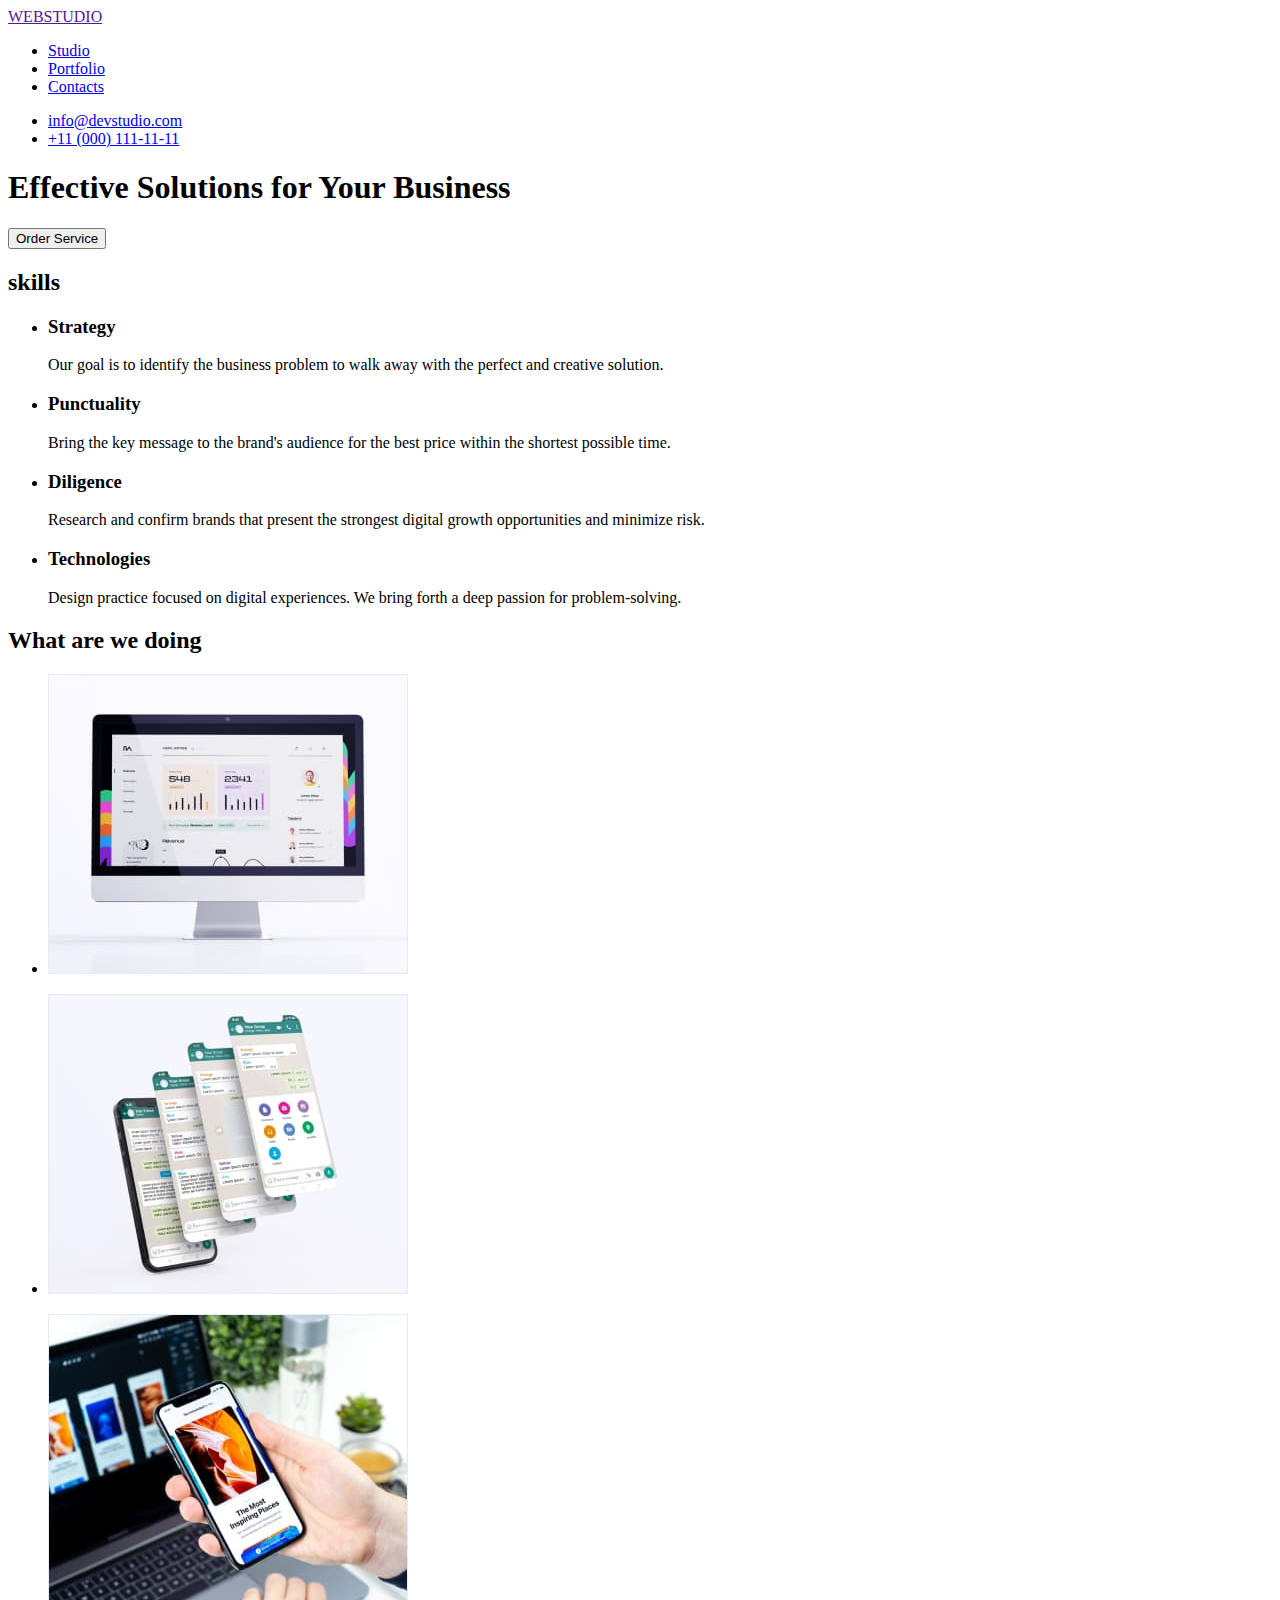
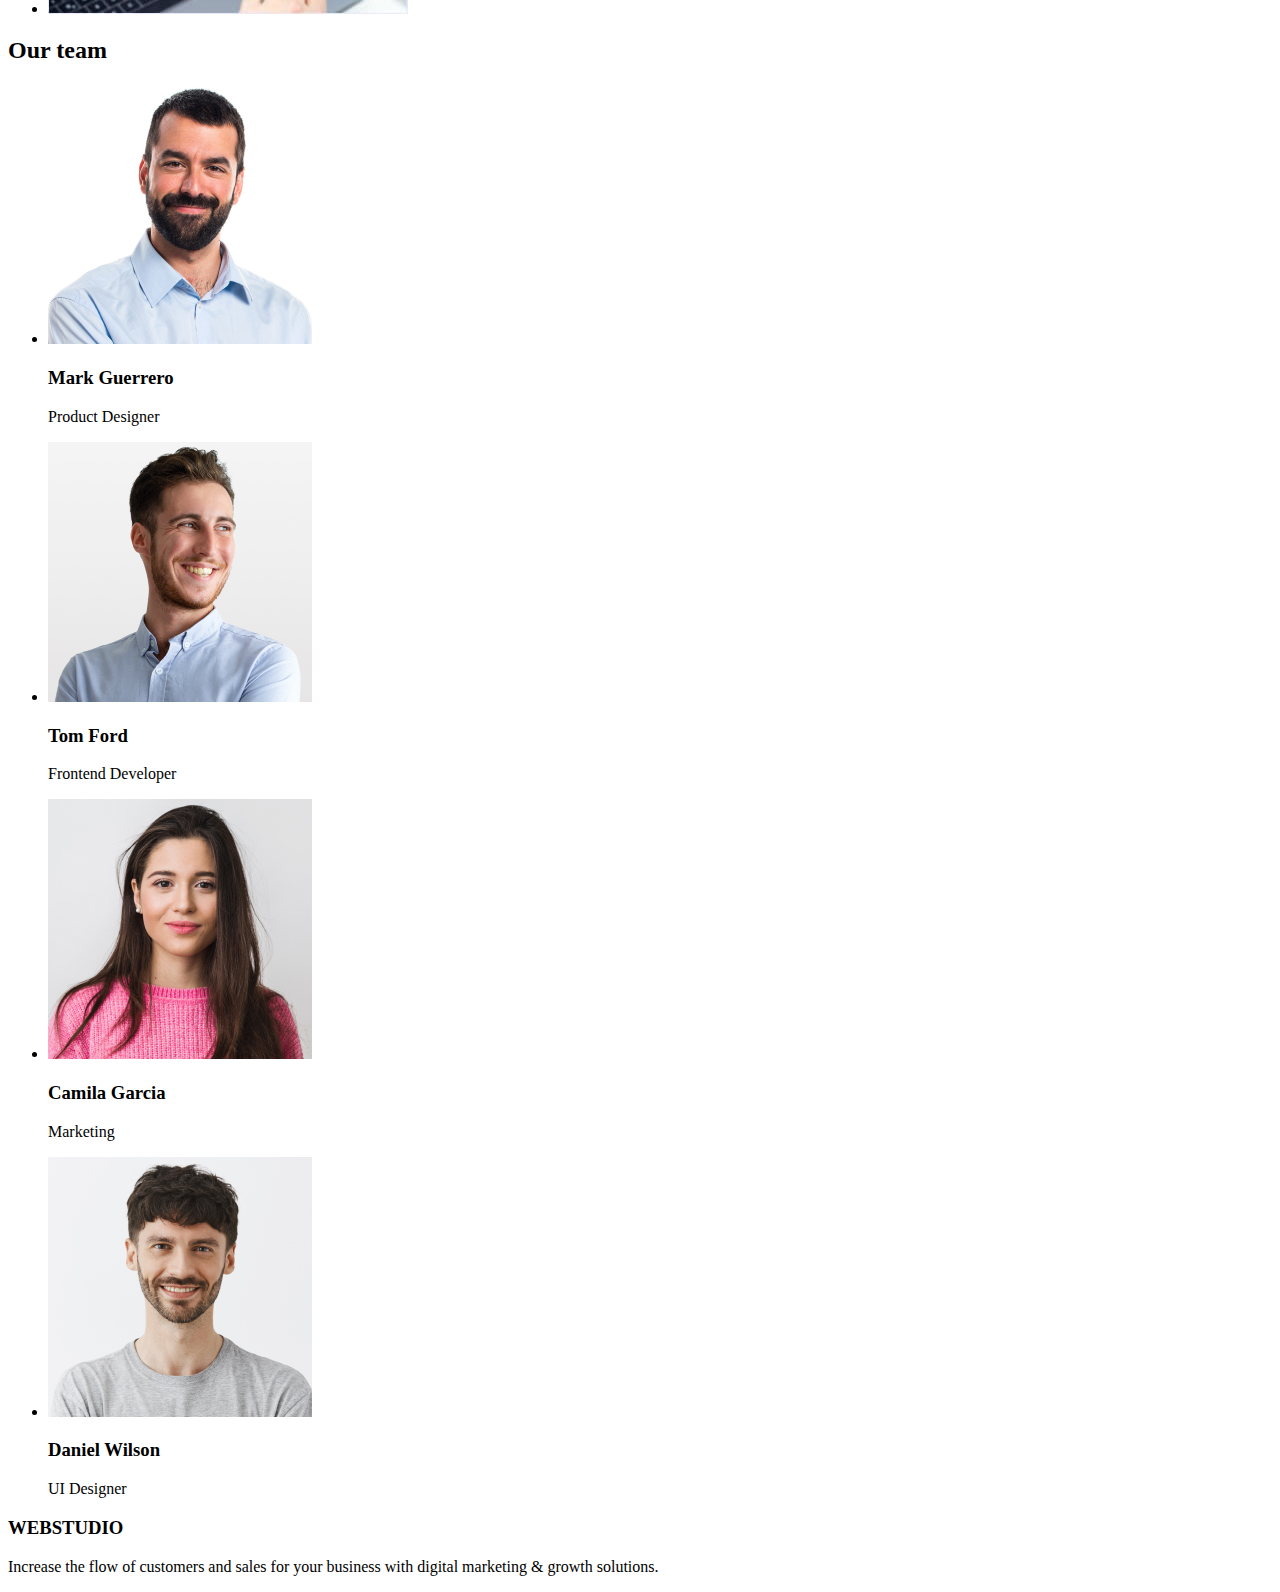
==== index.html @ 3c77f6cd "initial commit" ====
<!DOCTYPE html>
<html lang="en">
<head>
    <meta charset="UTF-8">
    <meta http-equiv="X-UA-Compatible" content="IE=edge">
    <meta name="viewport" content="width=device-width, initial-scale=1.0">
    <title>WebStudio</title>
</head>
<body>
    <header>
        <nav>
            <a href="">WEBSTUDIO</a>
            <ul>
                <li><a href="/">Studio</a></li>
                <li><a href="/">Portfolio</a></li>
                <li><a href="/">Contacts</a></li>
            </ul>
            
        </nav>

        <ul>
            <li>
                <a href="mailto:info@devstudio.com">info@devstudio.com</a>  
            </li>
            <li>
                <a href="tel:+11(000)111-11-11">+11 (000) 111-11-11</a> 
            </li>    
        </ul>

    </header>

    <main>

        <section> 
            <h1>Effective Solutions for Your Business</h1>
            <button type="button"> Order Service</button> 
        </section>

        <section>
            <h2>skills</h2>
            <ul>
                <li>
                    <h3>Strategy</h3>
                    <p>Our goal is to identify the business problem to walk away with the perfect and creative solution. </p>
                </li>
                <li>
                    <h3>Punctuality</h3>
                    <p>Bring the key message to the brand's audience for the best price within the shortest possible time.</p>
                </li>
                <li>
                    <h3>Diligence</h3>
                    <p>Research and confirm brands that present the strongest digital growth opportunities and minimize risk.</p>
                </li>
                <li>
                    <h3>Technologies</h3>
                    <p>Design practice focused on digital experiences. We bring forth a deep passion for problem-solving.</p>
                </li>
            </ul>
        </section>

        <section>
            <h2>What are we doing</h2>
            <ul>
                <li>
                    <img width="360" height="300" src="./images/photo-1.jpg" alt="Photo 1">
                </li>
            </ul>

            <ul>
                <li>
                    <img width="360" height="300" src="./images/photo-2.jpg" alt="Photo 2">
                </li>
            </ul>
            
            <ul>
                <li>
                    <img width="360" height="300" src="./images/photo-3.jpg" alt="Photo 3">
                </li>
            </ul>

        </section>

        <section>
            <h2>Our team</h2>
            <ul>
                <li>
                    <img width="264" height="260" src="./images/Mark.jpg" alt="Mark Guerrero">
                    <h3>Mark Guerrero</h3>
                    <p>Product Designer</p>
                </li>
            </ul>
            <ul>
                <li>
                    <img width="264" height="260" src="./images/Tom.jpg" alt="Tom Ford">
                    <h3>Tom Ford</h3>
                    <p>Frontend Developer</p>
                </li>
            </ul>
            <ul>
                <li>
                    <img width="264" height="260" src="./images/Camila.jpg" alt="Camila Garcia">
                    <h3>Camila Garcia</h3>
                    <p>Marketing</p>
                </li>
            </ul>
            <ul>
                <li>
                    <img width="264" height="260" src="./images/Daniel.jpg" alt="Daniel Wilson">
                    <h3>Daniel Wilson</h3>
                    <p>UI Designer</p>
                </li>
            </ul>
        </section>

    </main>

    <footer>
        <h3>WEBSTUDIO</h3>
        <p>Increase the flow of customers and sales for your business with digital marketing & growth solutions.</p>
    </footer>

</body>

</html>
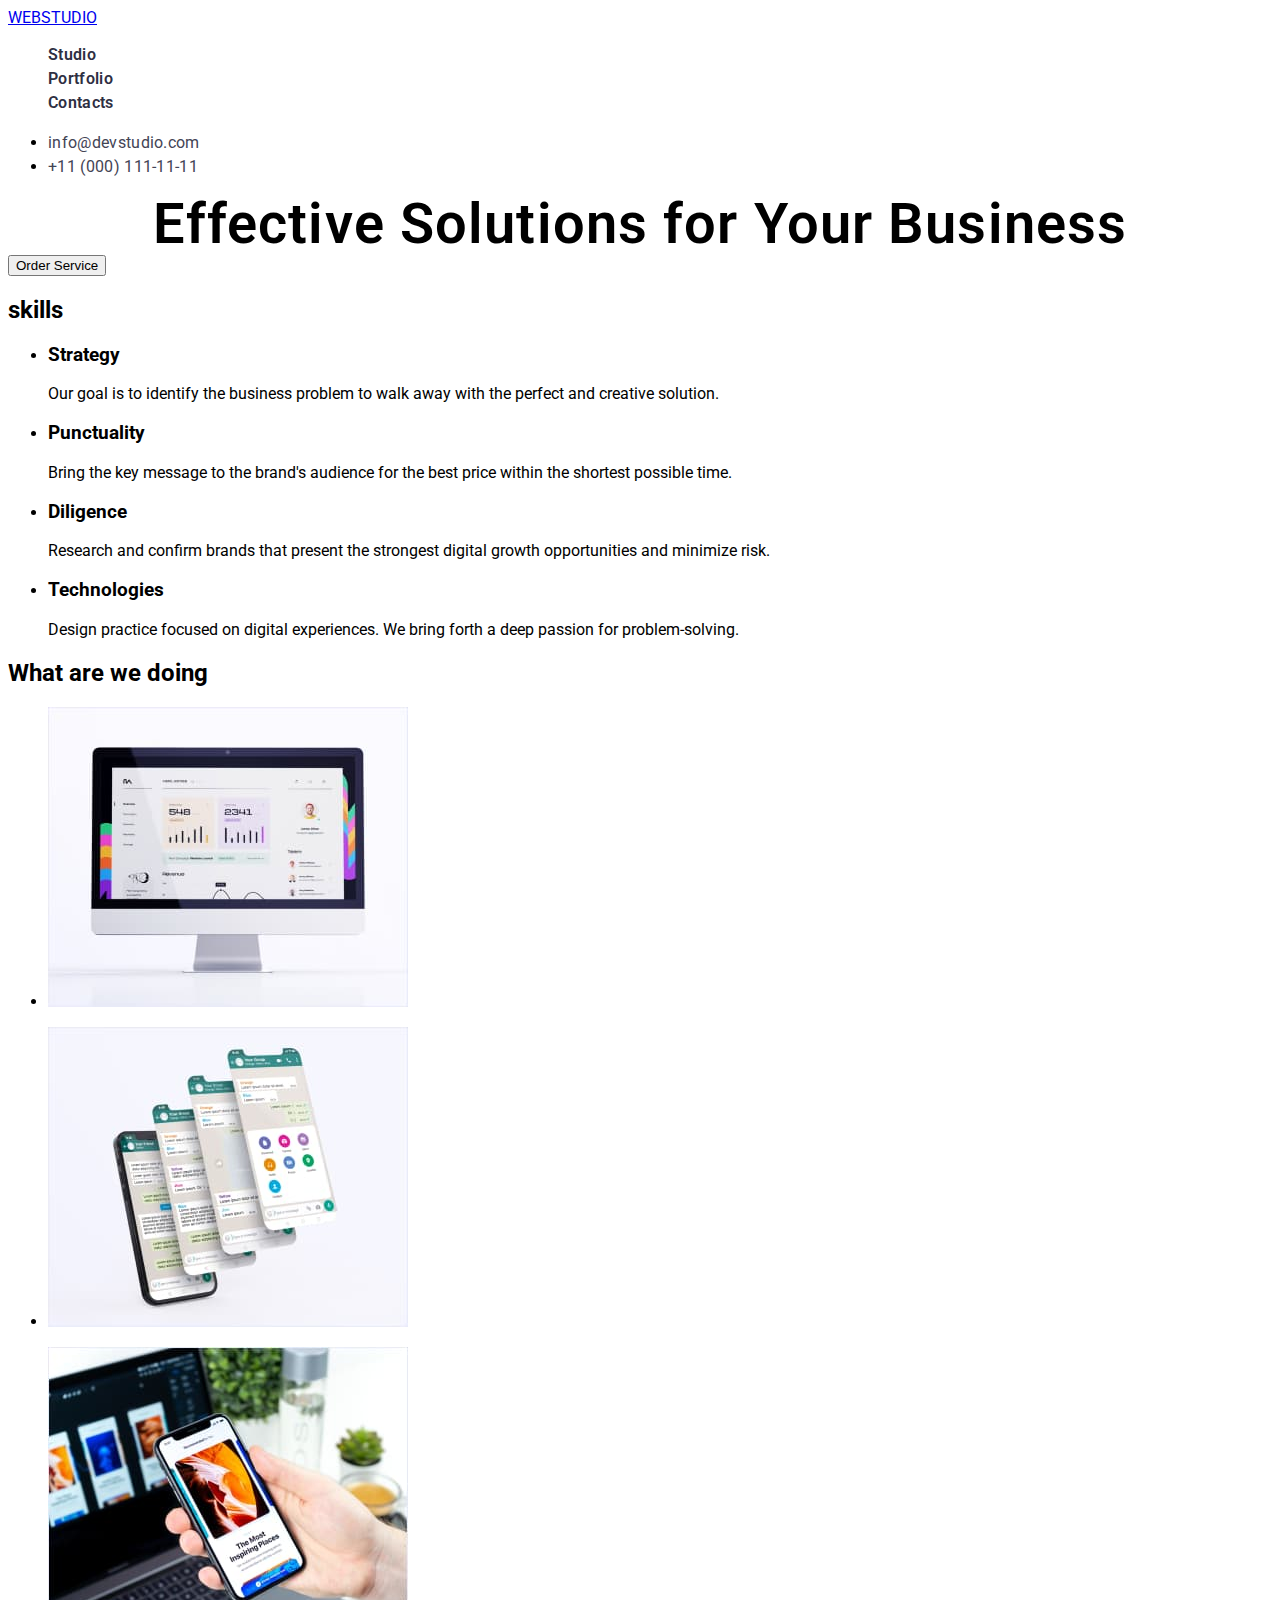
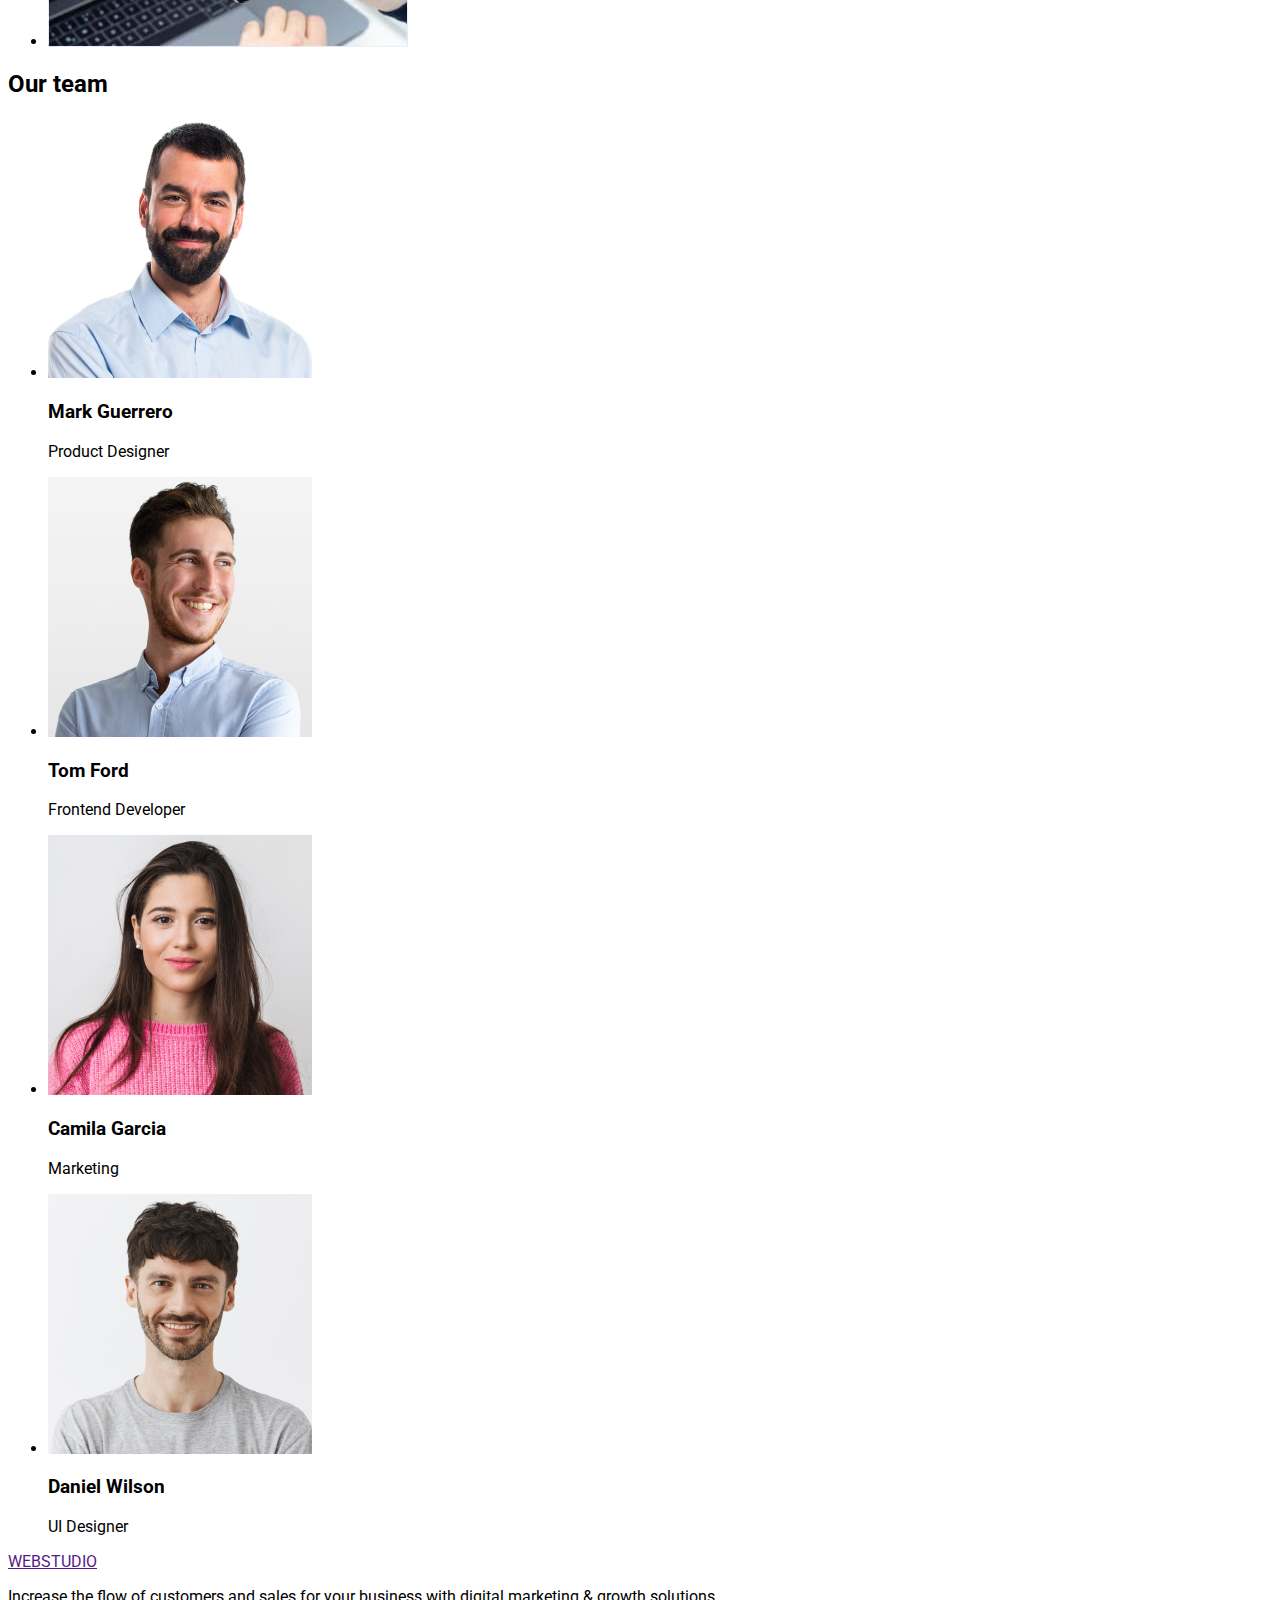
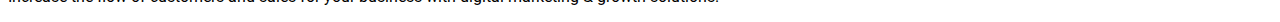
==== commit f90e3949: "Update index.html" ====
--- a/index.html
+++ b/index.html
@@ -5,25 +5,36 @@
     <meta http-equiv="X-UA-Compatible" content="IE=edge">
     <meta name="viewport" content="width=device-width, initial-scale=1.0">
     <title>WebStudio</title>
+
+    <link rel="preconnect" href="https://fonts.googleapis.com">
+    <link rel="preconnect" href="https://fonts.gstatic.com" crossorigin>
+    <link 
+        href="https://fonts.googleapis.com/css2?family=Raleway:wght@700&family=Roboto:wght@400;500;700;900&display=swap"
+        rel="stylesheet"
+    >
+
+    <link rel="stylesheet" href="./css/styles.css">
+
 </head>
 <body>
-    <header>
+    <header class="header">
         <nav>
-            <a href="">WEBSTUDIO</a>
-            <ul>
-                <li><a href="/">Studio</a></li>
-                <li><a href="/">Portfolio</a></li>
-                <li><a href="/">Contacts</a></li>
+            <a href="http://127.0.0.1:5500">WEBSTUDIO</a>
+
+            <ul class="header-list list">
+                <li><a class="header-link link" href="/">Studio</a></li>
+                <li><a class="header-link link" href="http://127.0.0.1:5500/portfolio.html">Portfolio</a></li>
+                <li><a class="header-link link" href="/">Contacts</a></li>
             </ul>
             
         </nav>
 
         <ul>
             <li>
-                <a href="mailto:info@devstudio.com">info@devstudio.com</a>  
+                <a class="header-mail link" href="mailto:info@devstudio.com">info@devstudio.com</a>  
             </li>
             <li>
-                <a href="tel:+11(000)111-11-11">+11 (000) 111-11-11</a> 
+                <a class="header-phone link" href="tel:+11(000)111-11-11">+11 (000) 111-11-11</a> 
             </li>    
         </ul>
 
@@ -31,9 +42,9 @@
 
     <main>
 
-        <section> 
-            <h1>Effective Solutions for Your Business</h1>
-            <button type="button"> Order Service</button> 
+        <section class="hero"> 
+            <h1 class="hero-title">Effective Solutions for Your Business</h1>
+            <button class="hero-btn" type="button"> Order Service</button> 
         </section>
 
         <section>
@@ -114,8 +125,8 @@
 
     </main>
 
-    <footer>
-        <h3>WEBSTUDIO</h3>
+    <footer class="footer">
+        <a href="">WEBSTUDIO</a>
         <p>Increase the flow of customers and sales for your business with digital marketing & growth solutions.</p>
     </footer>
 
--- a/css/styles.css
+++ b/css/styles.css
@@ -0,0 +1,55 @@
+body {
+    font-family: 'Roboto', sans-serif;
+}
+
+.link {
+    font-family: inherit;
+}
+
+.header-link {
+    font-weight: 600;
+    font-size: 16px;
+    line-height: 150%; 
+    letter-spacing: 0.02em;
+    color: #2E2F42;
+    text-decoration: none;
+}
+
+.list {
+    list-style: none;
+}
+
+.header-mail {
+    text-decoration: none;
+    color: #434455;
+    font-weight: 400;
+    font-size: 16px;
+    line-height: 150%;
+    letter-spacing: 0.02em;
+}
+
+.header-phone {
+    text-decoration: none;
+    color: #434455;
+    font-weight: 400;
+    font-size: 16px;
+    line-height: 150%;
+    letter-spacing: 0.02em;
+}
+
+.hero {
+
+}
+
+.hero-title {
+    font-weight: 600;
+    font-size: 56px;
+    line-height: 107%;
+    text-align: center;
+    letter-spacing: 0.02em;
+    margin: 0;
+}
+
+.hero-btn {
+
+}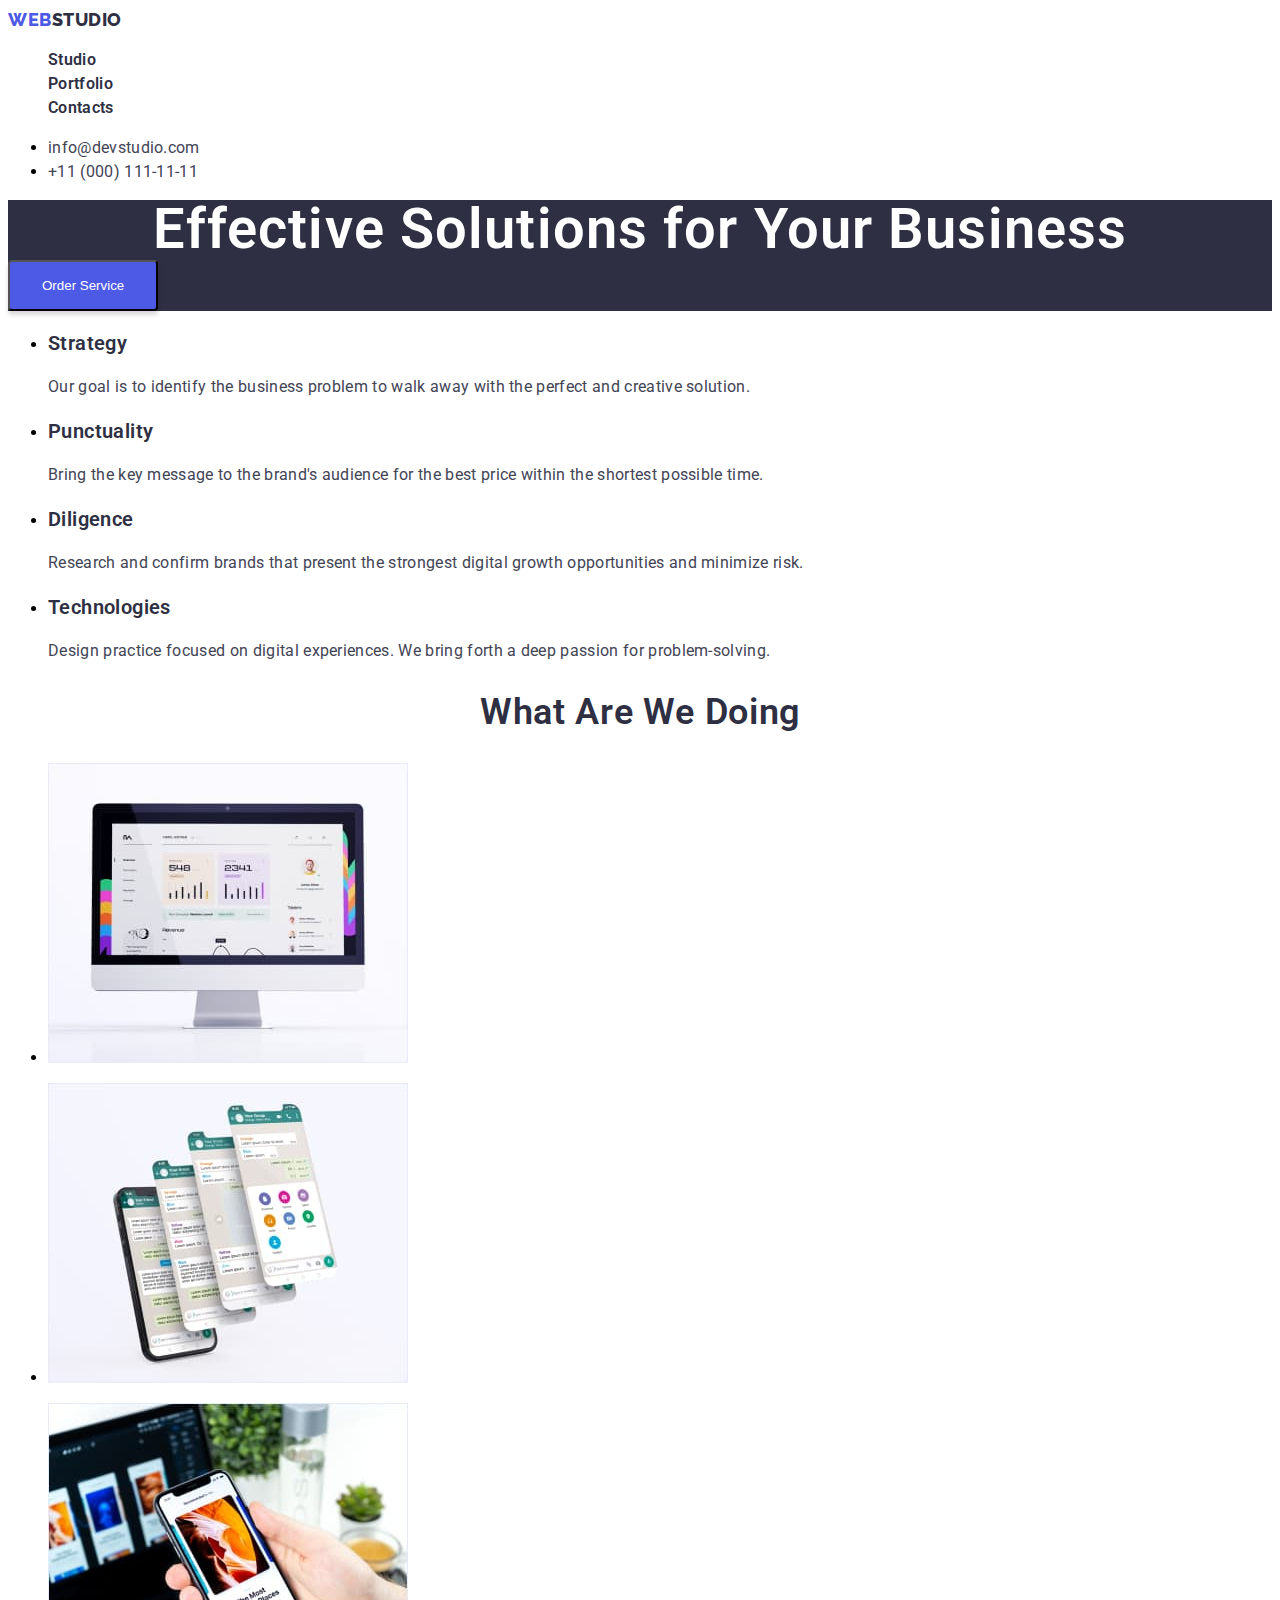
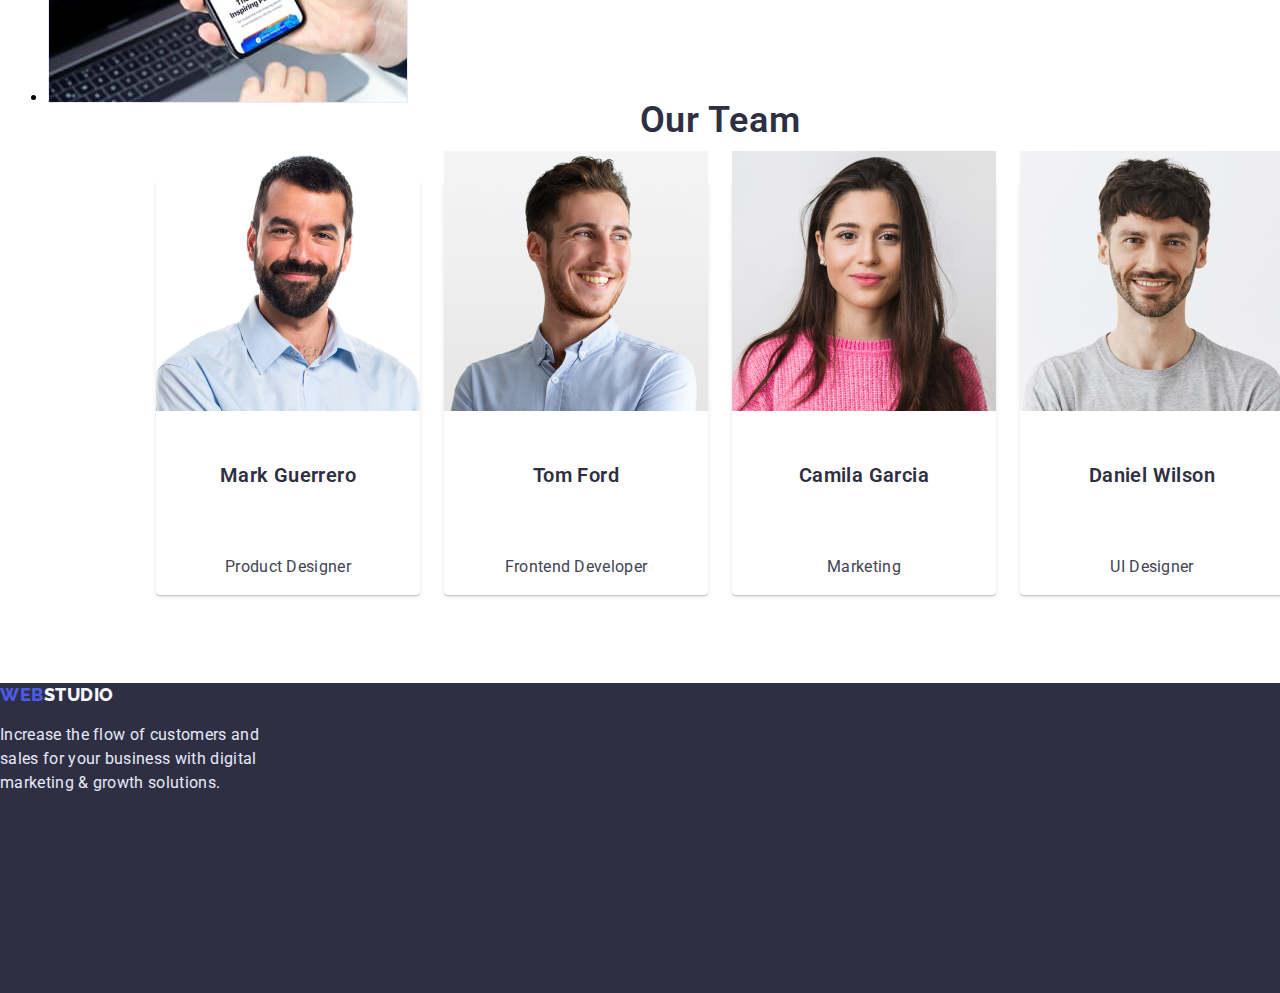
==== commit 75abbc7e: "update index.html" ====
--- a/index.html
+++ b/index.html
@@ -19,7 +19,7 @@
 <body>
     <header class="header">
         <nav>
-            <a href="http://127.0.0.1:5500">WEBSTUDIO</a>
+            <a class="header-logo" href="http://127.0.0.1:5500"><span>WEB</span>STUDIO</a>
 
             <ul class="header-list list">
                 <li><a class="header-link link" href="/">Studio</a></li>
@@ -47,78 +47,78 @@
             <button class="hero-btn" type="button"> Order Service</button> 
         </section>
 
-        <section>
-            <h2>skills</h2>
+        <section class="skills">
+            <h2 hidden>skills</h2>
             <ul>
                 <li>
-                    <h3>Strategy</h3>
-                    <p>Our goal is to identify the business problem to walk away with the perfect and creative solution. </p>
+                    <h3 class="skill-name">Strategy</h3>
+                    <p class="skill-descr">Our goal is to identify the business problem to walk away with the perfect and creative solution. </p>
                 </li>
                 <li>
-                    <h3>Punctuality</h3>
-                    <p>Bring the key message to the brand's audience for the best price within the shortest possible time.</p>
+                    <h3 class="skill-name">Punctuality</h3>
+                    <p class="skill-descr">Bring the key message to the brand's audience for the best price within the shortest possible time.</p>
                 </li>
                 <li>
-                    <h3>Diligence</h3>
-                    <p>Research and confirm brands that present the strongest digital growth opportunities and minimize risk.</p>
+                    <h3 class="skill-name">Diligence</h3>
+                    <p class="skill-descr">Research and confirm brands that present the strongest digital growth opportunities and minimize risk.</p>
                 </li>
                 <li>
-                    <h3>Technologies</h3>
-                    <p>Design practice focused on digital experiences. We bring forth a deep passion for problem-solving.</p>
+                    <h3 class="skill-name">Technologies</h3>
+                    <p class="skill-descr">Design practice focused on digital experiences. We bring forth a deep passion for problem-solving.</p>
                 </li>
             </ul>
         </section>
 
-        <section>
-            <h2>What are we doing</h2>
+        <section class="gallery">
+            <h2 class="gallery-title">What are we doing</h2>
             <ul>
-                <li>
+                <li class="gallery-item">
                     <img width="360" height="300" src="./images/photo-1.jpg" alt="Photo 1">
                 </li>
             </ul>
 
             <ul>
-                <li>
+                <li class="gallery-item">
                     <img width="360" height="300" src="./images/photo-2.jpg" alt="Photo 2">
                 </li>
             </ul>
             
             <ul>
-                <li>
+                <li class="gallery-item">
                     <img width="360" height="300" src="./images/photo-3.jpg" alt="Photo 3">
                 </li>
             </ul>
 
         </section>
 
-        <section>
-            <h2>Our team</h2>
+        <section class="team">
+            <h2 class="team-title">Our team</h2>
             <ul>
-                <li>
+                <li class="team-card-m">
                     <img width="264" height="260" src="./images/Mark.jpg" alt="Mark Guerrero">
-                    <h3>Mark Guerrero</h3>
-                    <p>Product Designer</p>
+                    <h3 class="team-member">Mark Guerrero</h3>
+                    <p class="member-descr">Product Designer</p>
                 </li>
             </ul>
             <ul>
-                <li>
+                <li class="team-card-t">
                     <img width="264" height="260" src="./images/Tom.jpg" alt="Tom Ford">
-                    <h3>Tom Ford</h3>
-                    <p>Frontend Developer</p>
+                    <h3 class="team-member">Tom Ford</h3>
+                    <p class="member-descr">Frontend Developer</p>
                 </li>
             </ul>
             <ul>
-                <li>
+                <li class="team-card-c">
                     <img width="264" height="260" src="./images/Camila.jpg" alt="Camila Garcia">
-                    <h3>Camila Garcia</h3>
-                    <p>Marketing</p>
+                    <h3 class="team-member">Camila Garcia</h3>
+                    <p class="member-descr">Marketing</p>
                 </li>
             </ul>
             <ul>
-                <li>
+                <li class="team-card-d">
                     <img width="264" height="260" src="./images/Daniel.jpg" alt="Daniel Wilson">
-                    <h3>Daniel Wilson</h3>
-                    <p>UI Designer</p>
+                    <h3 class="team-member">Daniel Wilson</h3>
+                    <p class="member-descr">UI Designer</p>
                 </li>
             </ul>
         </section>
@@ -126,8 +126,8 @@
     </main>
 
     <footer class="footer">
-        <a href="">WEBSTUDIO</a>
-        <p>Increase the flow of customers and sales for your business with digital marketing & growth solutions.</p>
+        <a class="footer-logo" href="http://127.0.0.1:5500"><span>WEB</span>STUDIO</a>
+        <p class="footer-descr">Increase the flow of customers and sales for your business with digital marketing & growth solutions.</p>
     </footer>
 
 </body>
--- a/css/styles.css
+++ b/css/styles.css
@@ -6,10 +6,31 @@
     font-family: inherit;
 }
 
+/* _______ HEADER SECTION _______ */
+
+.header-logo {
+    font-family: 'Raleway';
+    font-style: normal;
+    font-weight: 800;
+    font-size: 18px;
+    line-height: 1.33;
+    width: 115px;
+    display: flex;
+    align-items: center;
+    letter-spacing: 0.03em;
+    text-transform: uppercase;
+    color: #2E2F42;
+    text-decoration: none;
+}
+
+.header-logo>span {
+    color: #4D5AE5;
+}
+
 .header-link {
     font-weight: 600;
     font-size: 16px;
-    line-height: 150%; 
+    line-height: 1.5; 
     letter-spacing: 0.02em;
     color: #2E2F42;
     text-decoration: none;
@@ -20,36 +41,229 @@
 }
 
 .header-mail {
-    text-decoration: none;
-    color: #434455;
-    font-weight: 400;
-    font-size: 16px;
-    line-height: 150%;
-    letter-spacing: 0.02em;
+    color: #434455;
+    font-weight: 400;
+    font-size: 16px;
+    line-height: 1.5;
+    letter-spacing: 0.02em;
+    text-decoration: none;
 }
 
 .header-phone {
-    text-decoration: none;
-    color: #434455;
-    font-weight: 400;
-    font-size: 16px;
-    line-height: 150%;
-    letter-spacing: 0.02em;
-}
+    color: #434455;
+    font-weight: 400;
+    font-size: 16px;
+    line-height: 1.5;
+    letter-spacing: 0.02em;
+    text-decoration: none;
+}
+
+/* ________ HERO SECTION ________ */
 
 .hero {
-
+    background: #2E2F42;
 }
 
 .hero-title {
     font-weight: 600;
     font-size: 56px;
-    line-height: 107%;
+    line-height: 1.07;
     text-align: center;
     letter-spacing: 0.02em;
     margin: 0;
+    color: #FFFFFF;
 }
 
 .hero-btn {
-
+    background: #4D5AE5;
+    box-shadow: 0px 4px 4px rgba(0, 0, 0, 0.15);
+    border-radius: 4px;
+    display: flex;
+    flex-direction: row;
+    align-items: flex-start;
+    padding: 16px 32px;
+    gap: 10px;
+    color: #FFFFFF;
+    cursor: pointer;
+}
+
+/* _______ SKILL SECTION _______ */
+
+.skill-name {
+    font-weight: 600;
+    font-size: 20px;
+    line-height: 1.2;
+    letter-spacing: 0.02em;
+    color: #2E2F42;
+    text-decoration: none;
+}
+
+.skill-descr {
+    font-weight: 400;
+    font-size: 16px;
+    line-height: 1.5;
+    letter-spacing: 0.02em;
+    color: #434455;
+    text-decoration: none;
+}
+
+/* _______ GALLERY SECTION _______ */
+
+.gallery-title {
+    font-weight: 600;
+    font-size: 36px;
+    line-height: 1.11;
+    text-align: center;
+    letter-spacing: 0.02em;
+    text-transform: capitalize;
+    color: #2E2F42;
+}
+
+/* _______ TEAM SECTION _______ */
+
+.team {
+   
+}
+
+.team-title {
+    position: absolute;
+    width: 162px;
+    height: 40px;
+    left: 639px;
+    top: 1671px;
+    font-weight: 600;
+    font-size: 36px;
+    line-height: 1.11;
+    text-align: center;
+    letter-spacing: 0.02em;
+    text-transform: capitalize;
+    color: #2E2F42;
+}
+
+.team-card-m {
+    display: flex;
+    flex-direction: column;
+    justify-content: center;
+    align-items: center;
+    padding: 0px 0px 32px;
+    gap: 32px;
+    position: absolute;
+    width: 264px;
+    height: 380px;
+    left: 156px;
+    top: 1783px;
+    background: #FFFFFF;
+    box-shadow: 0px 1px 6px rgba(46, 47, 66, 0.08), 0px 1px 1px rgba(46, 47, 66, 0.16), 0px 2px 1px rgba(46, 47, 66, 0.08);
+    border-radius: 0px 0px 4px 4px;
+}
+
+.team-card-t {
+    display: flex;
+    flex-direction: column;
+    justify-content: center;
+    align-items: center;
+    padding: 0px 0px 32px;
+    gap: 32px;
+    position: absolute;
+    width: 264px;
+    height: 380px;
+    left: 444px;
+    top: 1783px;
+    background: #FFFFFF;
+    box-shadow: 0px 1px 6px rgba(46, 47, 66, 0.08), 0px 1px 1px rgba(46, 47, 66, 0.16), 0px 2px 1px rgba(46, 47, 66, 0.08);
+    border-radius: 0px 0px 4px 4px;
+}
+
+.team-card-c {
+    display: flex;
+    flex-direction: column;
+    justify-content: center;
+    align-items: center;
+    padding: 0px 0px 32px;
+    gap: 32px;
+    position: absolute;
+    width: 264px;
+    height: 380px;
+    left: 732px;
+    top: 1783px;
+    background: #FFFFFF;
+    box-shadow: 0px 1px 6px rgba(46, 47, 66, 0.08), 0px 1px 1px rgba(46, 47, 66, 0.16), 0px 2px 1px rgba(46, 47, 66, 0.08);
+    border-radius: 0px 0px 4px 4px;
+}
+
+.team-card-d {
+    display: flex;
+    flex-direction: column;
+    justify-content: center;
+    align-items: center;
+    padding: 0px 0px 32px;
+    gap: 32px;
+    position: absolute;
+    width: 264px;
+    height: 380px;
+    left: 1020px;
+    top: 1783px;
+    background: #FFFFFF;
+    box-shadow: 0px 1px 6px rgba(46, 47, 66, 0.08), 0px 1px 1px rgba(46, 47, 66, 0.16), 0px 2px 1px rgba(46, 47, 66, 0.08);
+    border-radius: 0px 0px 4px 4px;
+}
+
+.team-member {
+    font-weight: 600;
+    font-size: 20px;
+    line-height: 1.2;
+    text-align: center;
+    letter-spacing: 0.02em;
+    color: #2E2F42;
+}
+
+.member-descr {
+    font-weight: 400;
+    font-size: 16px;
+    line-height: 1.5;
+    text-align: center;
+    letter-spacing: 0.02em;
+    color: #434455;
+}
+
+/* _______ FOOTER SECTION _______ */
+
+.footer {
+    position: absolute;
+    width: 1440px;
+    height: 310px;
+    left: 0px;
+    top: 2283px;
+    background: #2E2F42;    
+}
+
+.footer-logo {
+    font-family: 'Raleway';
+    font-style: normal;
+    font-weight: 800;
+    font-size: 18px;
+    line-height: 1.33;
+    width: 115px;
+    display: flex;
+    align-items: center;
+    letter-spacing: 0.03em;
+    text-transform: uppercase;
+    color: #F4F4FD;
+    text-decoration: none;
+}
+
+.footer-logo>span {
+    color: #4D5AE5;
+}
+
+.footer-descr {
+    width: 264px;
+    height: 72px;
+    left: 156px;
+    top: 2421px;
+    font-weight: 400;
+    font-size: 16px;
+    line-height: 1.5;
+    letter-spacing: 0.02em;
+    color: #E7E9FC;
 }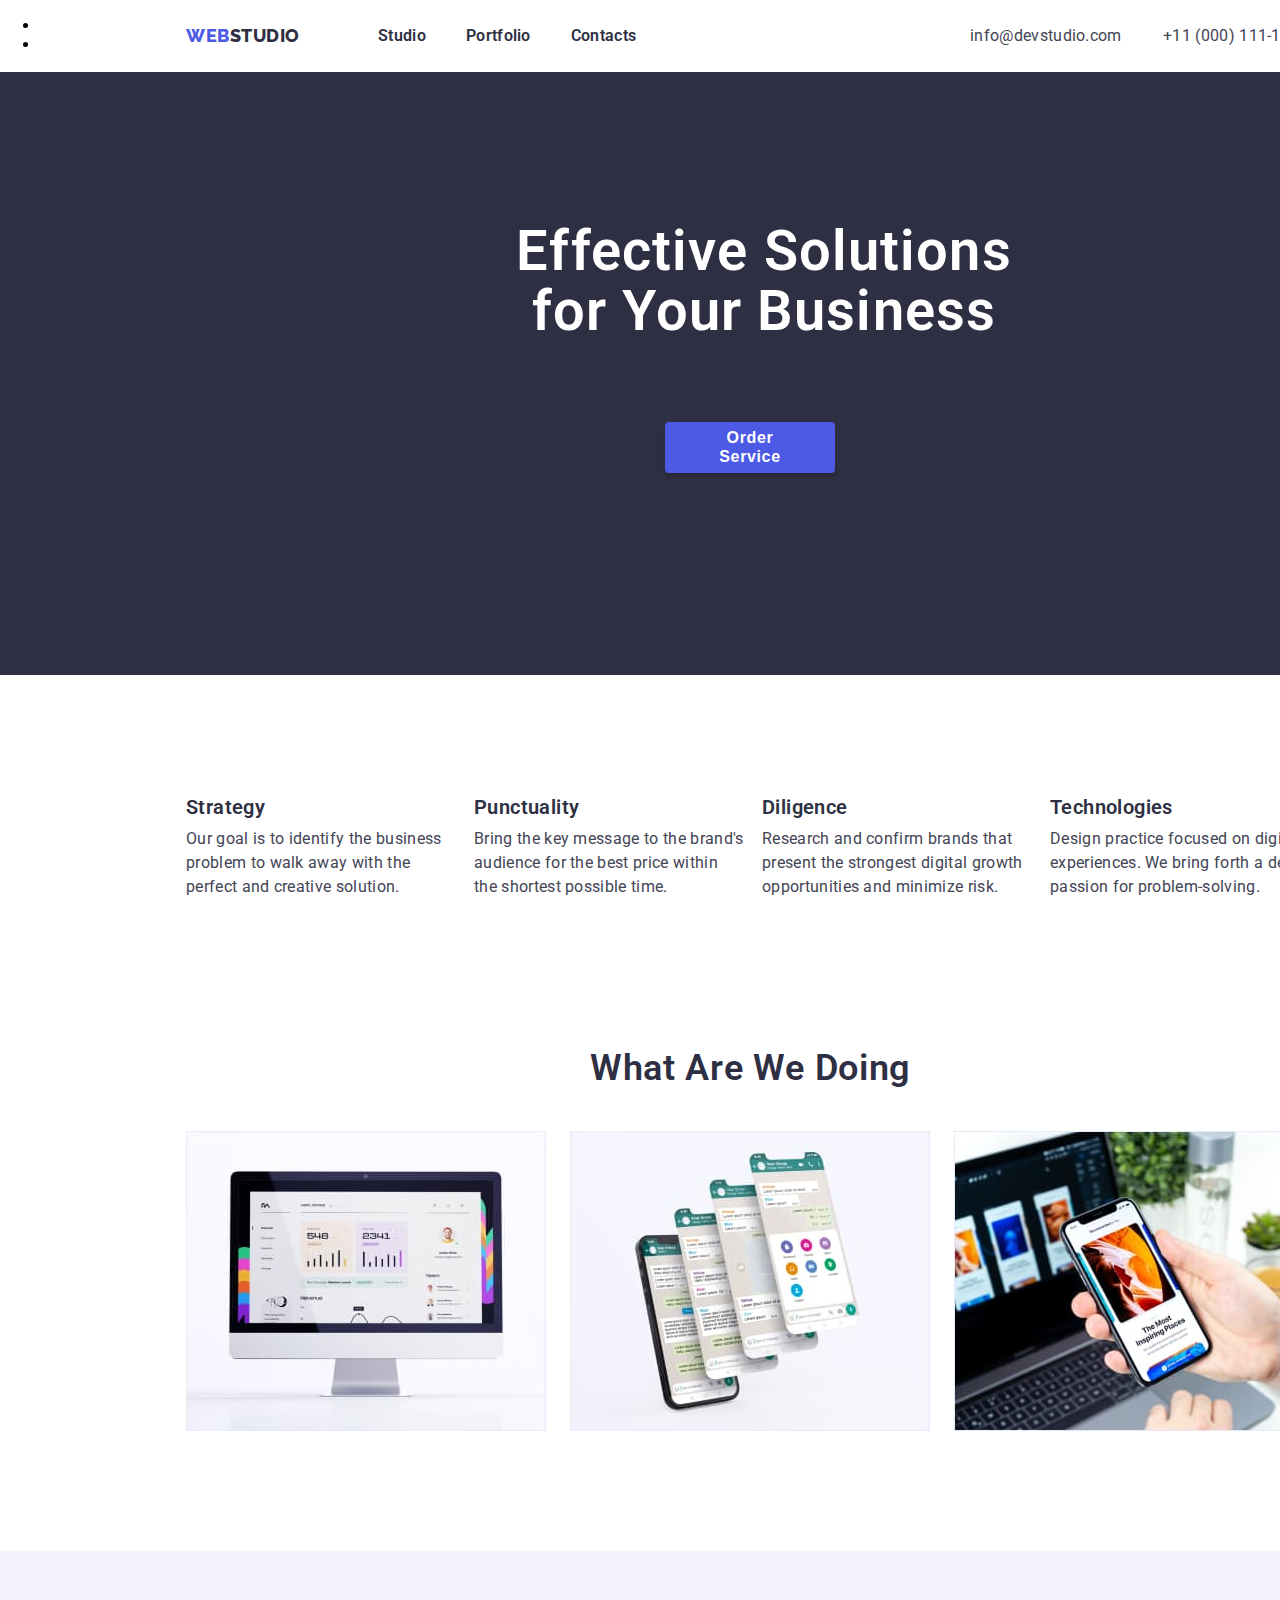
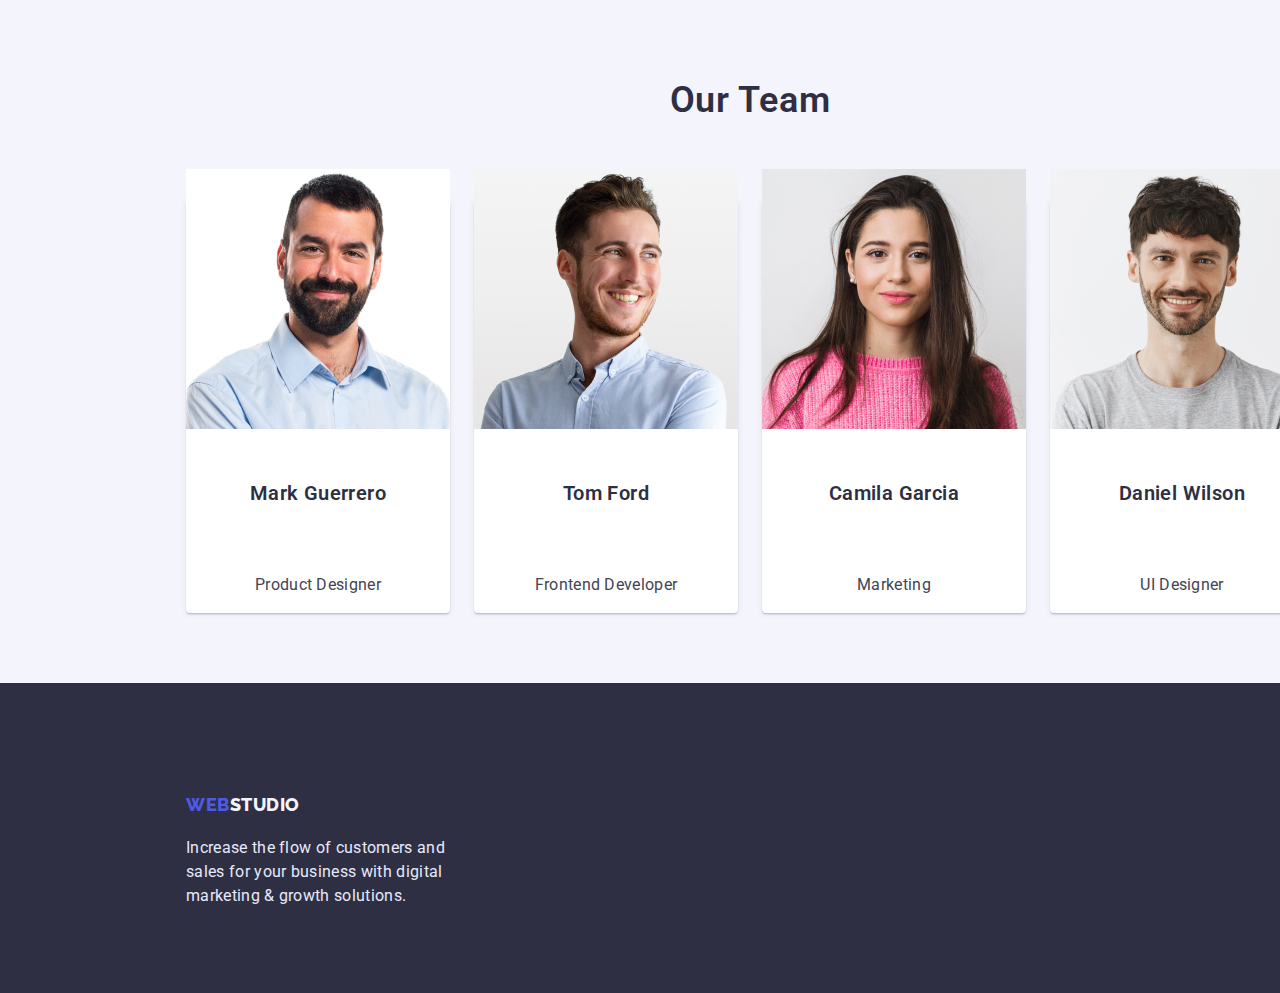
==== commit d579fcb8: "update index.html" ====
--- a/index.html
+++ b/index.html
@@ -1,5 +1,6 @@
 <!DOCTYPE html>
 <html lang="en">
+
 <head>
     <meta charset="UTF-8">
     <meta http-equiv="X-UA-Compatible" content="IE=edge">
@@ -8,63 +9,67 @@
 
     <link rel="preconnect" href="https://fonts.googleapis.com">
     <link rel="preconnect" href="https://fonts.gstatic.com" crossorigin>
-    <link 
+    <link
         href="https://fonts.googleapis.com/css2?family=Raleway:wght@700&family=Roboto:wght@400;500;700;900&display=swap"
-        rel="stylesheet"
-    >
+        rel="stylesheet">
 
     <link rel="stylesheet" href="./css/styles.css">
 
 </head>
+
 <body>
     <header class="header">
         <nav>
-            <a class="header-logo" href="http://127.0.0.1:5500"><span>WEB</span>STUDIO</a>
+            <a class="header-logo" href="https://olegkurica.github.io/goit-markup-hw-02/"><span>WEB</span>STUDIO</a>
 
             <ul class="header-list list">
-                <li><a class="header-link link" href="/">Studio</a></li>
-                <li><a class="header-link link" href="http://127.0.0.1:5500/portfolio.html">Portfolio</a></li>
+                <li><a class="header-link link" href="https://olegkurica.github.io/goit-markup-hw-02/">Studio</a></li>
+                <li><a class="header-link link" href="https://olegkurica.github.io/goit-markup-hw-02/portfolio.html">Portfolio</a></li>
                 <li><a class="header-link link" href="/">Contacts</a></li>
             </ul>
-            
+
         </nav>
 
         <ul>
             <li>
-                <a class="header-mail link" href="mailto:info@devstudio.com">info@devstudio.com</a>  
+                <a class="header-mail link" href="mailto:info@devstudio.com">info@devstudio.com</a>
             </li>
             <li>
-                <a class="header-phone link" href="tel:+11(000)111-11-11">+11 (000) 111-11-11</a> 
-            </li>    
+                <a class="header-phone link" href="tel:+11(000)111-11-11">+11 (000) 111-11-11</a>
+            </li>
         </ul>
 
     </header>
 
     <main>
 
-        <section class="hero"> 
+        <section class="hero">
             <h1 class="hero-title">Effective Solutions for Your Business</h1>
-            <button class="hero-btn" type="button"> Order Service</button> 
+            <button class="hero-btn" type="button"> <span>Order Service</span> </button>
         </section>
 
         <section class="skills">
             <h2 hidden>skills</h2>
             <ul>
-                <li>
+                <li class="skill-feature-s">
                     <h3 class="skill-name">Strategy</h3>
-                    <p class="skill-descr">Our goal is to identify the business problem to walk away with the perfect and creative solution. </p>
+                    <p class="skill-descr">Our goal is to identify the business problem to walk away with the perfect
+                        and creative solution. </p>
                 </li>
-                <li>
+                <li class="skill-feature-p">
                     <h3 class="skill-name">Punctuality</h3>
-                    <p class="skill-descr">Bring the key message to the brand's audience for the best price within the shortest possible time.</p>
+                    <p class="skill-descr">Bring the key message to the brand's audience for the best price within the
+                        shortest possible time.</p>
                 </li>
-                <li>
+                <li class="skill-feature-d">
                     <h3 class="skill-name">Diligence</h3>
-                    <p class="skill-descr">Research and confirm brands that present the strongest digital growth opportunities and minimize risk.</p>
+                    <p class="skill-descr">Research and confirm brands that present the strongest digital growth
+                        opportunities and minimize risk.</p>
                 </li>
-                <li>
+                <li class="skill-feature-t">
                     <h3 class="skill-name">Technologies</h3>
-                    <p class="skill-descr">Design practice focused on digital experiences. We bring forth a deep passion for problem-solving.</p>
+                    <p class="skill-descr">Design practice focused on digital experiences. We bring forth a deep passion
+                        for problem-solving.</p>
                 </li>
             </ul>
         </section>
@@ -72,19 +77,19 @@
         <section class="gallery">
             <h2 class="gallery-title">What are we doing</h2>
             <ul>
-                <li class="gallery-item">
+                <li class="gallery-item-a">
                     <img width="360" height="300" src="./images/photo-1.jpg" alt="Photo 1">
                 </li>
             </ul>
 
             <ul>
-                <li class="gallery-item">
+                <li class="gallery-item-b">
                     <img width="360" height="300" src="./images/photo-2.jpg" alt="Photo 2">
                 </li>
             </ul>
-            
+
             <ul>
-                <li class="gallery-item">
+                <li class="gallery-item-c">
                     <img width="360" height="300" src="./images/photo-3.jpg" alt="Photo 3">
                 </li>
             </ul>
@@ -127,7 +132,8 @@
 
     <footer class="footer">
         <a class="footer-logo" href="http://127.0.0.1:5500"><span>WEB</span>STUDIO</a>
-        <p class="footer-descr">Increase the flow of customers and sales for your business with digital marketing & growth solutions.</p>
+        <p class="footer-descr">Increase the flow of customers and sales for your business with digital marketing &
+            growth solutions.</p>
     </footer>
 
 </body>
--- a/css/styles.css
+++ b/css/styles.css
@@ -8,9 +8,27 @@
 
 /* _______ HEADER SECTION _______ */
 
+.header {
+    position: absolute;
+    width: 1500px;
+    height: 72px;
+    left: 0px;
+    top: 0px;
+    background: #FFFFFF;
+}
+
+.header-portfolio {
+    position: absolute;
+    width: 1500px;
+    height: 72px;
+    left: 0px;
+    top: 0px;
+    background: #FFFFFF;
+    box-shadow: 0px 2px 1px rgba(46, 47, 66, 0.08), 0px 1px 1px rgba(46, 47, 66, 0.16), 0px 1px 6px rgba(46, 47, 66, 0.08);
+}
+
 .header-logo {
     font-family: 'Raleway';
-    font-style: normal;
     font-weight: 800;
     font-size: 18px;
     line-height: 1.33;
@@ -21,16 +39,41 @@
     text-transform: uppercase;
     color: #2E2F42;
     text-decoration: none;
+    display: flex;
+    flex-direction: row;
+    align-items: flex-start;
+    padding: 0px;
+    position: absolute;
+    width: 115px;
+    height: 24px;
+    left: 186px;
+    top: 24px;
 }
 
 .header-logo>span {
     color: #4D5AE5;
 }
 
+.header-list {
+    display: flex;
+    flex-direction: row;
+    align-items: flex-start;
+    padding: 0px;
+    gap: 40px;
+    position: absolute;
+    width: 261px;
+    height: 24px;
+    left: 378px;
+    top: 24px;
+    margin: 0;
+}
+
 .header-link {
-    font-weight: 600;
-    font-size: 16px;
-    line-height: 1.5; 
+    width: 48px;
+    height: 24px;
+    font-weight: 600;
+    font-size: 16px;
+    line-height: 1.5;
     letter-spacing: 0.02em;
     color: #2E2F42;
     text-decoration: none;
@@ -41,26 +84,45 @@
 }
 
 .header-mail {
+    position: absolute;
+    width: 153px;
+    height: 24px;
+    left: 970px;
+    top: 24px;
+    font-family: 'Roboto';
+    font-style: normal;
+    font-weight: 400;
+    font-size: 16px;
+    line-height: 1.5;
+    letter-spacing: 0.02em;
     color: #434455;
+    text-decoration: none;
+}
+
+.header-phone {
+    position: absolute;
+    width: 151px;
+    height: 24px;
+    left: 1163px;
+    top: 24px;
+    font-family: 'Roboto';
+    font-style: normal;
     font-weight: 400;
     font-size: 16px;
     line-height: 1.5;
     letter-spacing: 0.02em;
+    color: #434455;
     text-decoration: none;
 }
 
-.header-phone {
-    color: #434455;
-    font-weight: 400;
-    font-size: 16px;
-    line-height: 1.5;
-    letter-spacing: 0.02em;
-    text-decoration: none;
-}
-
 /* ________ HERO SECTION ________ */
 
 .hero {
+    position: absolute;
+    width: 1500px;
+    height: 603px;
+    left: 0px;
+    top: 72px;
     background: #2E2F42;
 }
 
@@ -72,12 +134,21 @@
     letter-spacing: 0.02em;
     margin: 0;
     color: #FFFFFF;
+    position: absolute;
+    width: 520px;
+    height: 120px;
+    left: 504px;
+    top: 150px;
 }
 
 .hero-btn {
+    position: absolute;
+    width: 170px;
+    height: 51px;
+    left: 665px;
+    top: 350px;
     background: #4D5AE5;
     box-shadow: 0px 4px 4px rgba(0, 0, 0, 0.15);
-    border-radius: 4px;
     display: flex;
     flex-direction: row;
     align-items: flex-start;
@@ -85,31 +156,108 @@
     gap: 10px;
     color: #FFFFFF;
     cursor: pointer;
+    border-radius: 4px;
+    border: 0;
+}
+
+.hero-btn>span {
+    width: 106px;
+    height: 19px;
+    font-weight: 600;
+    font-size: 16px;
+    line-height: 1.18;
+    display: flex;
+    align-items: center;
+    letter-spacing: 0.04em;
+    color: #FFFFFF;
 }
 
 /* _______ SKILL SECTION _______ */
 
+.skill-feature-s {
+    display: flex;
+    flex-direction: column;
+    align-items: flex-start;
+    padding: 0px;
+    gap: 8px;
+    position: absolute;
+    width: 264px;
+    height: 104px;
+    left: 186px;
+    top: 795px;
+}
+
+.skill-feature-p {
+    display: flex;
+    flex-direction: column;
+    align-items: flex-start;
+    padding: 0px;
+    gap: 8px;
+    position: absolute;
+    width: 264px;
+    height: 104px;
+    left: 474px;
+    top: 795px;
+}
+
+.skill-feature-d {
+    display: flex;
+    flex-direction: column;
+    align-items: flex-start;
+    padding: 0px;
+    gap: 8px;
+    position: absolute;
+    width: 264px;
+    height: 104px;
+    left: 762px;
+    top: 795px;
+}
+
+.skill-feature-t {
+    display: flex;
+    flex-direction: column;
+    align-items: flex-start;
+    padding: 0px;
+    gap: 8px;
+    position: absolute;
+    width: 264px;
+    height: 104px;
+    left: 1050px;
+    top: 795px;
+}
+
 .skill-name {
+    width: 264px;
+    height: 24px;
     font-weight: 600;
     font-size: 20px;
     line-height: 1.2;
     letter-spacing: 0.02em;
     color: #2E2F42;
     text-decoration: none;
+    margin: 0;
 }
 
 .skill-descr {
+    width: 270px;
+    height: 72px;
     font-weight: 400;
     font-size: 16px;
     line-height: 1.5;
     letter-spacing: 0.02em;
     color: #434455;
     text-decoration: none;
+    margin: 0;
 }
 
 /* _______ GALLERY SECTION _______ */
 
 .gallery-title {
+    position: absolute;
+    width: 322px;
+    height: 40px;
+    left: 589px;
+    top: 1019px;
     font-weight: 600;
     font-size: 36px;
     line-height: 1.11;
@@ -119,18 +267,59 @@
     color: #2E2F42;
 }
 
+.gallery-item-a {
+    display: flex;
+    flex-direction: column;
+    align-items: flex-start;
+    padding: 0px;
+    position: absolute;
+    width: 360px;
+    height: 300px;
+    left: 186px;
+    top: 1131px;
+}
+
+.gallery-item-b {
+    display: flex;
+    flex-direction: column;
+    align-items: flex-start;
+    padding: 0px;
+    position: absolute;
+    width: 360px;
+    height: 300px;
+    left: 570px;
+    top: 1131px;
+}
+
+.gallery-item-c {
+    display: flex;
+    flex-direction: column;
+    align-items: flex-start;
+    padding: 0px;
+    position: absolute;
+    width: 360px;
+    height: 300px;
+    left: 954px;
+    top: 1131px;
+}
+
 /* _______ TEAM SECTION _______ */
 
 .team {
-   
+    position: absolute;
+    width: 1500px;
+    height: 732px;
+    left: 0px;
+    top: 1551px;
+    background: #F4F4FD;
 }
 
 .team-title {
     position: absolute;
     width: 162px;
     height: 40px;
-    left: 639px;
-    top: 1671px;
+    left: 669px;
+    top: 100px;
     font-weight: 600;
     font-size: 36px;
     line-height: 1.11;
@@ -150,8 +339,8 @@
     position: absolute;
     width: 264px;
     height: 380px;
-    left: 156px;
-    top: 1783px;
+    left: 186px;
+    top: 250px;
     background: #FFFFFF;
     box-shadow: 0px 1px 6px rgba(46, 47, 66, 0.08), 0px 1px 1px rgba(46, 47, 66, 0.16), 0px 2px 1px rgba(46, 47, 66, 0.08);
     border-radius: 0px 0px 4px 4px;
@@ -167,8 +356,8 @@
     position: absolute;
     width: 264px;
     height: 380px;
-    left: 444px;
-    top: 1783px;
+    left: 474px;
+    top: 250px;
     background: #FFFFFF;
     box-shadow: 0px 1px 6px rgba(46, 47, 66, 0.08), 0px 1px 1px rgba(46, 47, 66, 0.16), 0px 2px 1px rgba(46, 47, 66, 0.08);
     border-radius: 0px 0px 4px 4px;
@@ -184,8 +373,8 @@
     position: absolute;
     width: 264px;
     height: 380px;
-    left: 732px;
-    top: 1783px;
+    left: 762px;
+    top: 250px;
     background: #FFFFFF;
     box-shadow: 0px 1px 6px rgba(46, 47, 66, 0.08), 0px 1px 1px rgba(46, 47, 66, 0.16), 0px 2px 1px rgba(46, 47, 66, 0.08);
     border-radius: 0px 0px 4px 4px;
@@ -201,8 +390,8 @@
     position: absolute;
     width: 264px;
     height: 380px;
-    left: 1020px;
-    top: 1783px;
+    left: 1050px;
+    top: 250px;
     background: #FFFFFF;
     box-shadow: 0px 1px 6px rgba(46, 47, 66, 0.08), 0px 1px 1px rgba(46, 47, 66, 0.16), 0px 2px 1px rgba(46, 47, 66, 0.08);
     border-radius: 0px 0px 4px 4px;
@@ -215,6 +404,12 @@
     text-align: center;
     letter-spacing: 0.02em;
     color: #2E2F42;
+    display: flex;
+    flex-direction: column;
+    justify-content: center;
+    align-items: center;
+    padding: 0px;
+    gap: 8px;
 }
 
 .member-descr {
@@ -230,16 +425,24 @@
 
 .footer {
     position: absolute;
-    width: 1440px;
+    width: 1500px;
     height: 310px;
     left: 0px;
     top: 2283px;
-    background: #2E2F42;    
+    background: #2E2F42;
+}
+
+.footer-portfolio {
+    position: absolute;
+    width: 1500px;
+    height: 310px;
+    left: 0px;
+    top: 1764px;
+    background: #2E2F42;
 }
 
 .footer-logo {
     font-family: 'Raleway';
-    font-style: normal;
     font-weight: 800;
     font-size: 18px;
     line-height: 1.33;
@@ -250,6 +453,15 @@
     text-transform: uppercase;
     color: #F4F4FD;
     text-decoration: none;
+    display: flex;
+    flex-direction: row;
+    align-items: flex-start;
+    padding: 0px;
+    position: absolute;
+    width: 115px;
+    height: 22px;
+    left: 186px;
+    top: 110px;
 }
 
 .footer-logo>span {
@@ -257,13 +469,394 @@
 }
 
 .footer-descr {
+    position: absolute;
     width: 264px;
     height: 72px;
-    left: 156px;
-    top: 2421px;
+    left: 186px;
+    top: 137px;
     font-weight: 400;
     font-size: 16px;
     line-height: 1.5;
     letter-spacing: 0.02em;
     color: #E7E9FC;
+}
+
+/* _______ FILTER SECTION _______ */
+
+.btn-list {
+    display: flex;
+    flex-direction: row;
+    align-items: flex-start;
+    padding: 0px;
+    gap: 24px;
+    position: absolute;
+    width: 586px;
+    height: 48px;
+    left: 457px;
+    top: 168px;
+
+}
+
+.btn-filter-al {
+    box-sizing: border-box;
+    display: flex;
+    flex-direction: row;
+    align-items: flex-start;
+    padding: 8px 16px;
+    width: 69px;
+    height: 48px;
+    background: #F4F4FD;
+    border: 1px solid #E7E9FC;
+    border-radius: 4px;
+    cursor: pointer;
+    
+}
+
+.btn-filter-al:hover,
+.btn-filter-al:focus {
+    background: #4D5AE5;
+    box-shadow: 0px 3px 1px rgba(0, 0, 0, 0.1), 0px 2px 1px rgba(0, 0, 0, 0.08), 0px 2px 2px rgba(0, 0, 0, 0.12);
+    border-radius: 4px;
+}
+
+.btn-filter-al>span:hover,
+.btn-filter-al>span:focus {
+    width: 21px;
+    height: 24px;
+    font-weight: 600;
+    font-size: 16px;
+    line-height: 1.5;
+    display: flex;
+    align-items: center;
+    text-align: center;
+    letter-spacing: 0.04em;
+    color: #FFFFFF;
+}
+
+.btn-filter-al>span {
+    width: 21px;
+    height: 24px;
+    font-weight: 600;
+    font-size: 16px;
+    line-height: 1.5;
+    display: flex;
+    align-items: center;
+    text-align: center;
+    letter-spacing: 0.04em;
+    color: #4D5AE5;
+}
+
+.btn-filter-w {
+    box-sizing: border-box;
+    display: flex;
+    flex-direction: row;
+    justify-content: center;
+    align-items: center;
+    padding: 8px 16px;
+    width: 116px;
+    height: 48px;
+    background: #F4F4FD;
+    border: 1px solid #E7E9FC;
+    border-radius: 4px;
+    cursor: pointer;
+}
+
+.btn-filter-w:hover,
+.btn-filter-w:focus {
+    background: #4D5AE5;
+    box-shadow: 0px 3px 1px rgba(0, 0, 0, 0.1), 0px 2px 1px rgba(0, 0, 0, 0.08), 0px 2px 2px rgba(0, 0, 0, 0.12);
+    border-radius: 4px;
+}
+
+.btn-filter-w>span:hover,
+.btn-filter-w>span:focus {
+    width: 75px;
+    height: 24px;
+    font-weight: 600;
+    font-size: 16px;
+    line-height: 1.5;
+    display: flex;
+    align-items: center;
+    text-align: center;
+    letter-spacing: 0.04em;
+    color: #FFFFFF;
+}
+
+.btn-filter-w>span {
+    width: 75px;
+    height: 24px;
+    font-weight: 600;
+    font-size: 16px;
+    line-height: 1.5;
+    display: flex;
+    align-items: center;
+    text-align: center;
+    letter-spacing: 0.04em;
+    color: #4D5AE5;
+}
+
+.btn-filter-ap {
+    box-sizing: border-box;
+    display: flex;
+    flex-direction: row;
+    justify-content: center;
+    align-items: center;
+    padding: 8px 16px;
+    width: 78px;
+    height: 48px;
+    background: #F4F4FD;
+    border: 1px solid #E7E9FC;
+    border-radius: 4px;
+    cursor: pointer;
+}
+
+.btn-filter-ap:hover,
+.btn-filter-ap:focus {
+    background: #4D5AE5;
+    box-shadow: 0px 3px 1px rgba(0, 0, 0, 0.1), 0px 2px 1px rgba(0, 0, 0, 0.08), 0px 2px 2px rgba(0, 0, 0, 0.12);
+    border-radius: 4px;
+}
+
+.btn-filter-ap>span:hover,
+.btn-filter-ap>span:focus {
+    width: 30px;
+    height: 24px;
+    font-weight: 600;
+    font-size: 16px;
+    line-height: 1.5;
+    display: flex;
+    align-items: center;
+    text-align: center;
+    letter-spacing: 0.04em;
+    color: #FFFFFF;
+}
+
+.btn-filter-ap>span {
+    width: 30px;
+    height: 24px;
+    font-weight: 600;
+    font-size: 16px;
+    line-height: 1.5;
+    display: flex;
+    align-items: center;
+    text-align: center;
+    letter-spacing: 0.04em;
+    color: #4D5AE5;
+}
+
+.btn-filter-d {
+    box-sizing: border-box;
+    display: flex;
+    flex-direction: row;
+    justify-content: center;
+    align-items: center;
+    padding: 8px 16px;
+    width: 101px;
+    height: 48px;
+    background: #F4F4FD;
+    border: 1px solid #E7E9FC;
+    border-radius: 4px;
+    cursor: pointer;
+}
+
+.btn-filter-d:hover,
+.btn-filter-d:focus {
+    background: #4D5AE5;
+    box-shadow: 0px 3px 1px rgba(0, 0, 0, 0.1), 0px 2px 1px rgba(0, 0, 0, 0.08), 0px 2px 2px rgba(0, 0, 0, 0.12);
+    border-radius: 4px;
+}
+
+.btn-filter-d>span:hover,
+.btn-filter-d>span:focus {
+    width: 53px;
+    height: 24px;
+    font-weight: 600;
+    font-size: 16px;
+    line-height: 1.5;
+    display: flex;
+    align-items: center;
+    text-align: center;
+    letter-spacing: 0.04em;
+    color: #FFFFFF;
+}
+
+.btn-filter-d>span {
+    width: 53px;
+    height: 24px;
+    font-weight: 600;
+    font-size: 16px;
+    line-height: 1.5;
+    display: flex;
+    align-items: center;
+    text-align: center;
+    letter-spacing: 0.04em;
+    color: #4D5AE5;
+}
+
+.btn-filter-m {
+    box-sizing: border-box;
+    display: flex;
+    flex-direction: row;
+    justify-content: center;
+    align-items: center;
+    padding: 8px 16px;
+    width: 126px;
+    height: 48px;
+    background: #F4F4FD;
+    border: 1px solid #E7E9FC;
+    border-radius: 4px;
+    cursor: pointer;
+}
+
+.btn-filter-m:hover,
+.btn-filter-m:focus {
+    background: #4D5AE5;
+    box-shadow: 0px 3px 1px rgba(0, 0, 0, 0.1), 0px 2px 1px rgba(0, 0, 0, 0.08), 0px 2px 2px rgba(0, 0, 0, 0.12);
+    border-radius: 4px;
+}
+
+.btn-filter-m>span:hover,
+.btn-filter-m>span:focus {
+    width: 78px;
+    height: 24px;
+    font-weight: 600;
+    font-size: 16px;
+    line-height: 1.5;
+    display: flex;
+    align-items: center;
+    text-align: center;
+    letter-spacing: 0.04em;
+    color: #FFFFFF;
+}
+
+.btn-filter-m>span {
+    width: 78px;
+    height: 24px;
+    font-weight: 600;
+    font-size: 16px;
+    line-height: 1.5;
+    display: flex;
+    align-items: center;
+    text-align: center;
+    letter-spacing: 0.04em;
+    color: #4D5AE5;
+}
+
+/* _______ MARKETING SECTION _______ */
+
+.bankapp {
+    box-sizing: border-box;
+    position: absolute;
+    width: 360px;
+    height: 420px;
+    left: 186px;
+    top: 288px;
+    background: #FFFFFF;
+    border: 0.5px solid #F4F4FD;
+    box-shadow: 0px 1px 6px rgba(46, 47, 66, 0.08);
+    list-style: none;
+}
+
+.payment {
+    box-sizing: border-box;
+    position: absolute;
+    width: 360px;
+    height: 420px;
+    left: 570px;
+    top: 288px;
+    background: #FFFFFF;
+    border: 0.5px solid #F4F4FD;
+    list-style: none;
+    box-shadow: 0px 1px 6px rgba(46, 47, 66, 0.08), 0px 1px 1px rgba(46, 47, 66, 0.16), 0px 2px 1px rgba(46, 47, 66, 0.08);
+}
+
+.medapp {
+    box-sizing: border-box;
+    position: absolute;
+    width: 360px;
+    height: 420px;
+    left: 954px;
+    top: 288px;
+    background: #FFFFFF;
+    border: 0.5px solid #F4F4FD;
+    box-shadow: 0px 1px 6px rgba(46, 47, 66, 0.08);
+    list-style: none;
+}
+
+.taxiserv {
+    box-sizing: border-box;
+    position: absolute;
+    width: 360px;
+    height: 420px;
+    left: 186px;
+    top: 756px;
+    background: #FFFFFF;
+    border: 0.5px solid #F4F4FD;
+    box-shadow: 0px 1px 6px rgba(46, 47, 66, 0.08);
+    list-style: none;
+}
+
+.screenill {
+    box-sizing: border-box;
+    position: absolute;
+    width: 360px;
+    height: 420px;
+    left: 570px;
+    top: 756px;
+    background: #FFFFFF;
+    border: 0.5px solid #F4F4FD;
+    box-shadow: 0px 1px 6px rgba(46, 47, 66, 0.08);
+    list-style: none;
+}
+
+.onlinecurs {
+    box-sizing: border-box;
+    position: absolute;
+    width: 360px;
+    height: 420px;
+    left: 954px;
+    top: 756px;
+    background: #FFFFFF;
+    border: 0.5px solid #F4F4FD;
+    box-shadow: 0px 1px 6px rgba(46, 47, 66, 0.08);
+    list-style: none;
+}
+
+.inststories {
+    box-sizing: border-box;
+    position: absolute;
+    width: 360px;
+    height: 420px;
+    left: 186px;
+    top: 1224px;
+    background: #FFFFFF;
+    border: 0.5px solid #F4F4FD;
+    box-shadow: 0px 1px 6px rgba(46, 47, 66, 0.08);
+    list-style: none;
+}
+
+.organicf {
+    box-sizing: border-box;
+    position: absolute;
+    width: 360px;
+    height: 420px;
+    left: 570px;
+    top: 1224px;
+    background: #FFFFFF;
+    border: 0.5px solid #F4F4FD;
+    box-shadow: 0px 1px 6px rgba(46, 47, 66, 0.08);
+    list-style: none;
+}
+
+.freshcoffee {
+    box-sizing: border-box;
+    position: absolute;
+    width: 360px;
+    height: 420px;
+    left: 954px;
+    top: 1224px;
+    background: #FFFFFF;
+    border: 0.5px solid #F4F4FD;
+    box-shadow: 0px 1px 6px rgba(46, 47, 66, 0.08);
+    list-style: none;
 }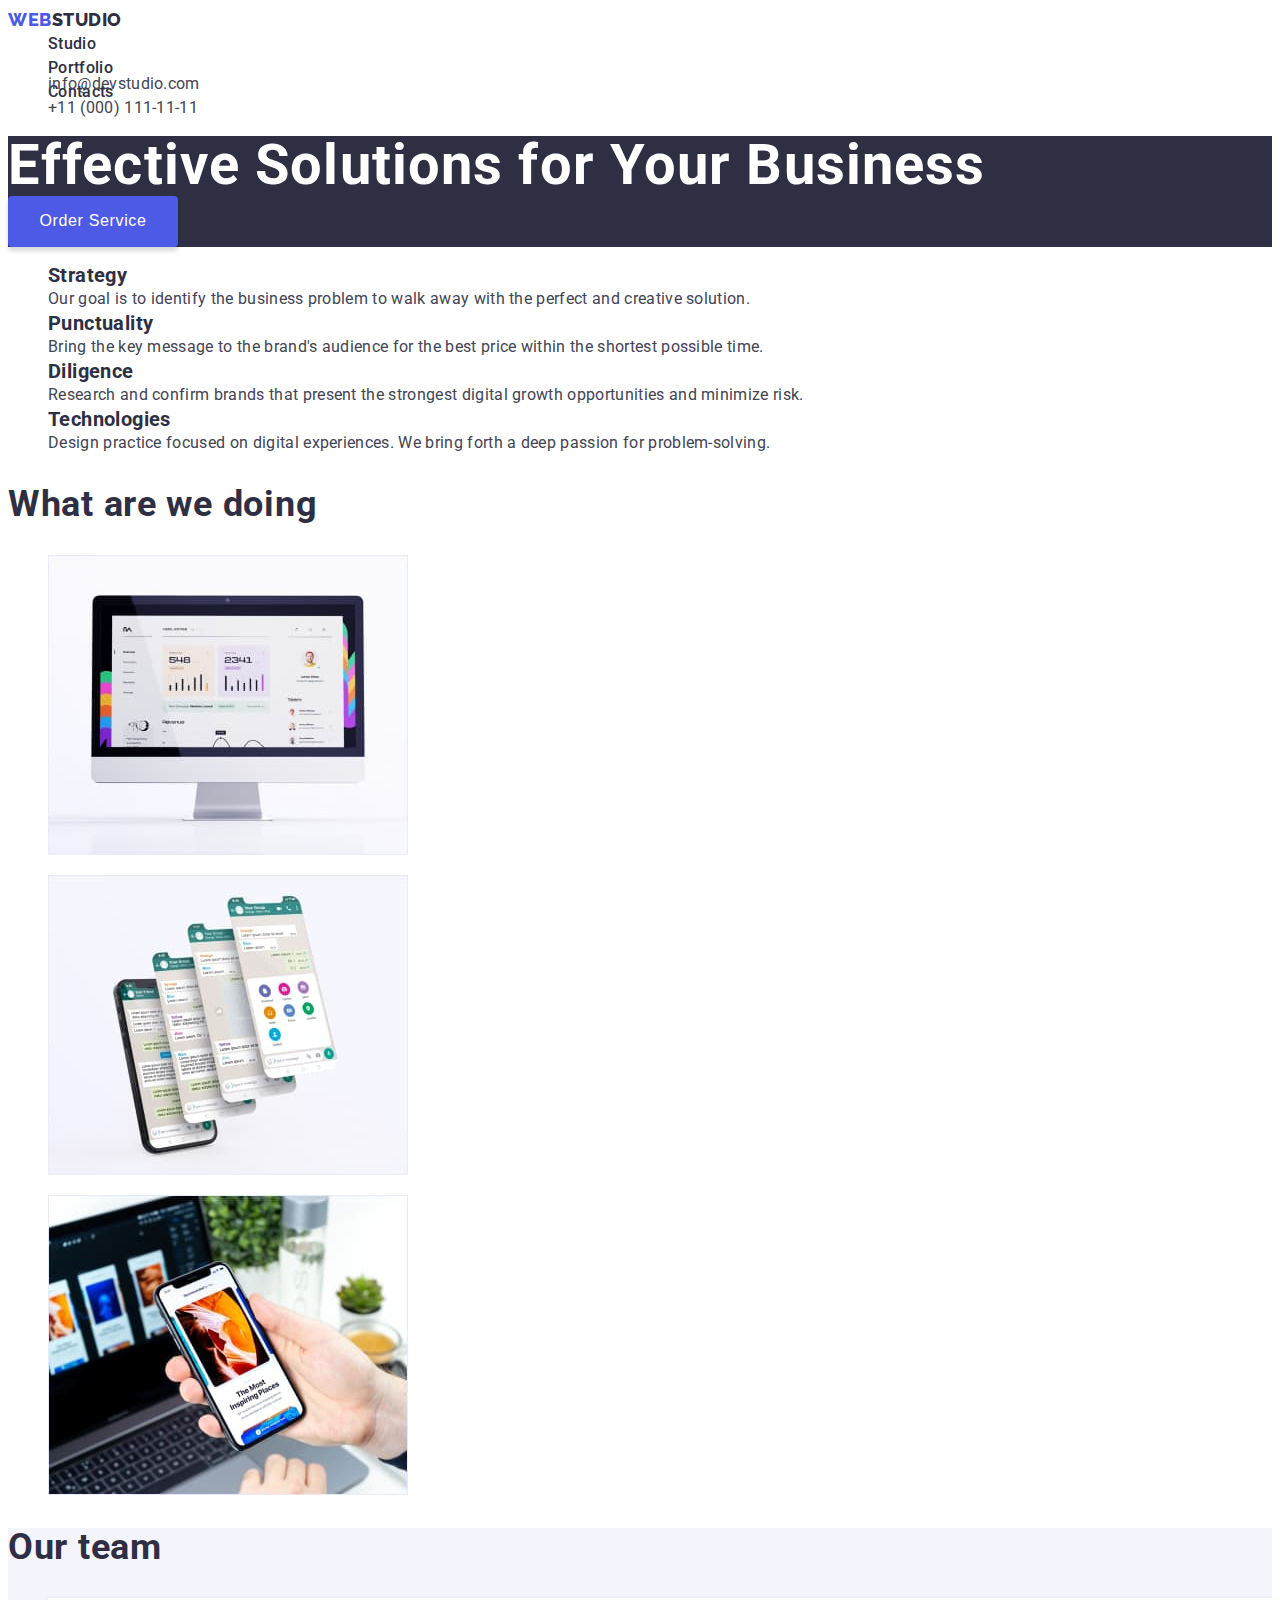
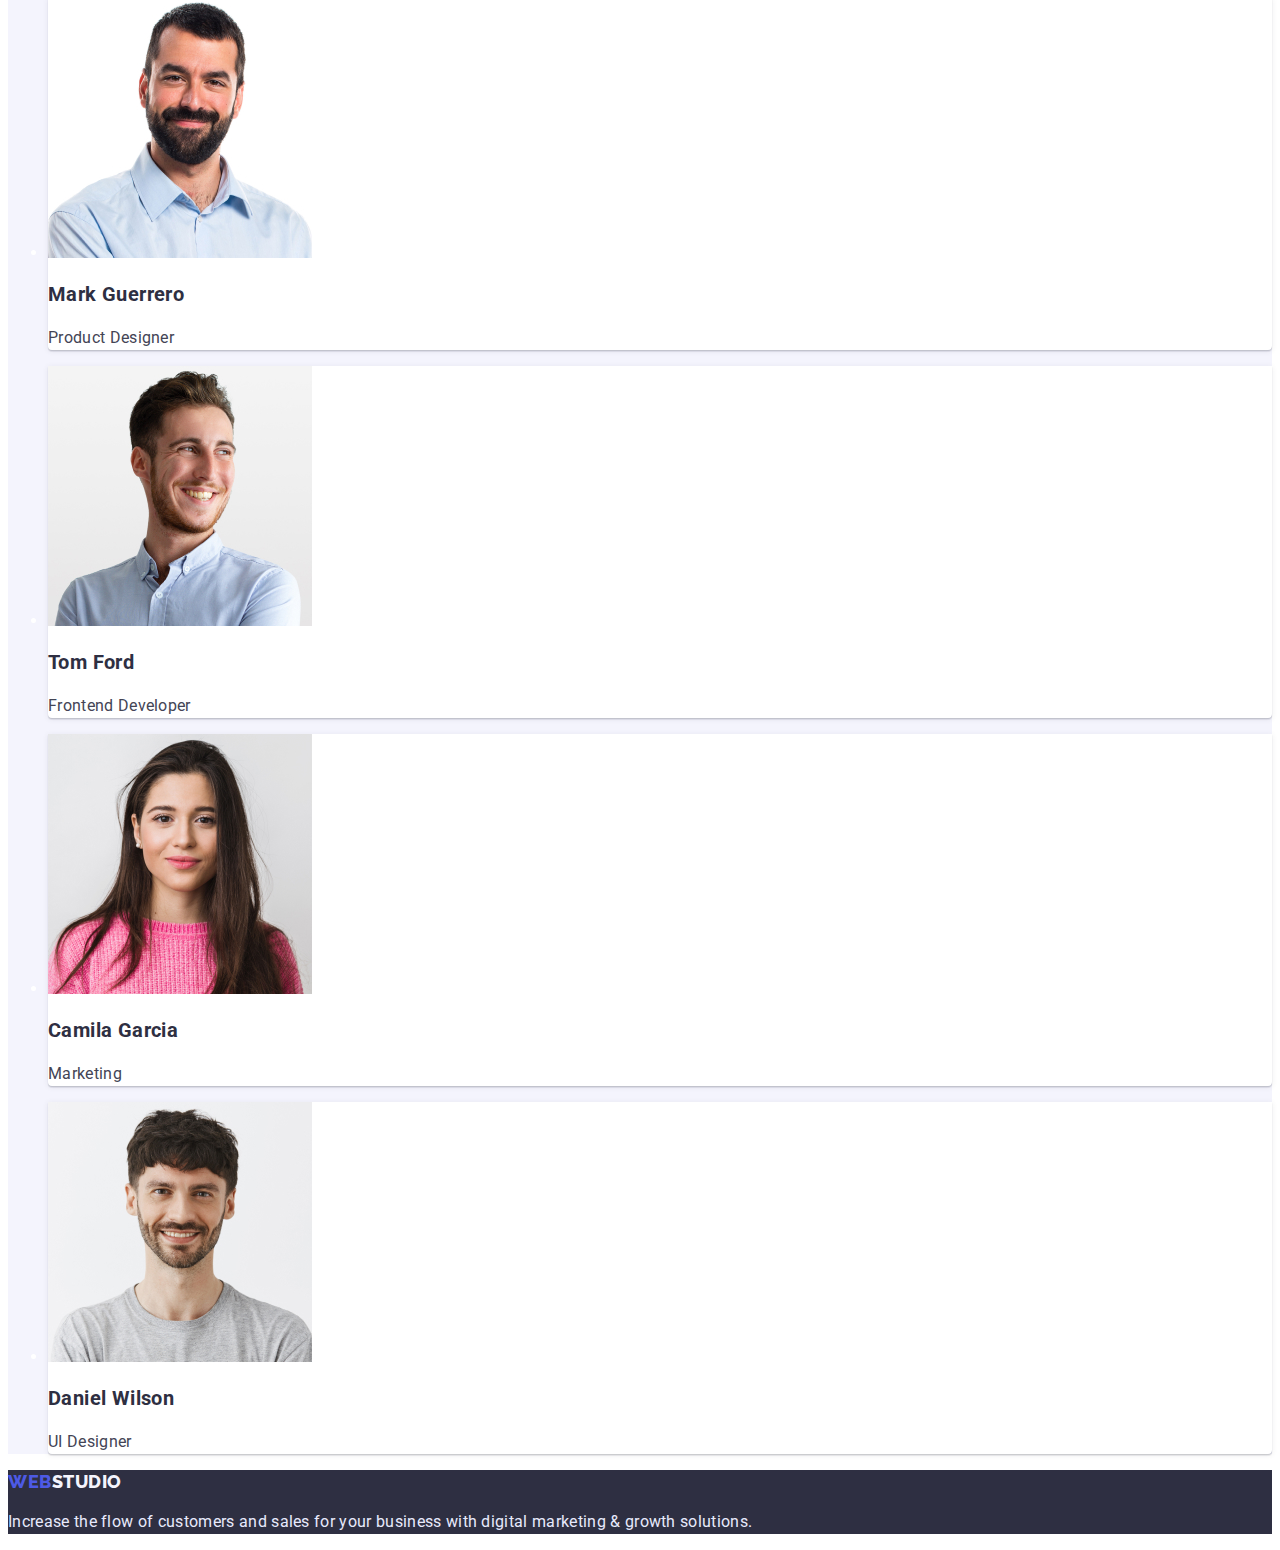
==== commit c7ef67c6: "update index.html" ====
--- a/index.html
+++ b/index.html
@@ -10,7 +10,7 @@
     <link rel="preconnect" href="https://fonts.googleapis.com">
     <link rel="preconnect" href="https://fonts.gstatic.com" crossorigin>
     <link
-        href="https://fonts.googleapis.com/css2?family=Raleway:wght@700&family=Roboto:wght@400;500;700;900&display=swap"
+        href="https://fonts.googleapis.com/css2?family=Raleway:wght@800&family=Roboto:wght@400;500;700;900&display=swap"
         rel="stylesheet">
 
     <link rel="stylesheet" href="./css/styles.css">
@@ -30,7 +30,7 @@
 
         </nav>
 
-        <ul>
+        <ul class="list">
             <li>
                 <a class="header-mail link" href="mailto:info@devstudio.com">info@devstudio.com</a>
             </li>
@@ -45,7 +45,7 @@
 
         <section class="hero">
             <h1 class="hero-title">Effective Solutions for Your Business</h1>
-            <button class="hero-btn" type="button"> <span>Order Service</span> </button>
+            <button class="hero-btn" type="button"> Order Service </button>
         </section>
 
         <section class="skills">
@@ -74,7 +74,7 @@
             </ul>
         </section>
 
-        <section class="gallery">
+        <section class="gallery list">
             <h2 class="gallery-title">What are we doing</h2>
             <ul>
                 <li class="gallery-item-a">
@@ -96,7 +96,7 @@
 
         </section>
 
-        <section class="team">
+        <section class="team list">
             <h2 class="team-title">Our team</h2>
             <ul>
                 <li class="team-card-m">
--- a/css/styles.css
+++ b/css/styles.css
@@ -1,81 +1,59 @@
 body {
     font-family: 'Roboto', sans-serif;
+    color: var(--light-color);
 }
 
 .link {
     font-family: inherit;
 }
 
+:root {
+    --light-color: #FFFFFF;
+    --main-color: #2E2F42;
+    --submain-color: #434455;
+    --iris-color: #4D5AE5;
+    --cloud-color: #F4F4FD;
+    --cornflower-color: #E7E9FC;
+}
+
 /* _______ HEADER SECTION _______ */
 
 .header {
-    position: absolute;
-    width: 1500px;
-    height: 72px;
-    left: 0px;
-    top: 0px;
-    background: #FFFFFF;
+    background: var(--light-color);
 }
 
 .header-portfolio {
-    position: absolute;
-    width: 1500px;
-    height: 72px;
-    left: 0px;
-    top: 0px;
-    background: #FFFFFF;
+    background: var(--light-color);
     box-shadow: 0px 2px 1px rgba(46, 47, 66, 0.08), 0px 1px 1px rgba(46, 47, 66, 0.16), 0px 1px 6px rgba(46, 47, 66, 0.08);
 }
 
 .header-logo {
-    font-family: 'Raleway';
+    font-family: 'Raleway', sans-serif;
     font-weight: 800;
     font-size: 18px;
     line-height: 1.33;
     width: 115px;
-    display: flex;
-    align-items: center;
     letter-spacing: 0.03em;
-    text-transform: uppercase;
-    color: #2E2F42;
-    text-decoration: none;
-    display: flex;
-    flex-direction: row;
-    align-items: flex-start;
-    padding: 0px;
-    position: absolute;
-    width: 115px;
-    height: 24px;
-    left: 186px;
-    top: 24px;
+    color: var(--main-color);
+    text-decoration: none;
 }
 
 .header-logo>span {
-    color: #4D5AE5;
+    color: var(--iris-color);
 }
 
 .header-list {
-    display: flex;
-    flex-direction: row;
-    align-items: flex-start;
-    padding: 0px;
-    gap: 40px;
-    position: absolute;
     width: 261px;
     height: 24px;
-    left: 378px;
-    top: 24px;
     margin: 0;
 }
 
 .header-link {
-    width: 48px;
-    height: 24px;
-    font-weight: 600;
-    font-size: 16px;
-    line-height: 1.5;
-    letter-spacing: 0.02em;
-    color: #2E2F42;
+    font-weight: 500;
+    font-size: 16px;
+    line-height: 1.5;
+    letter-spacing: 0.02em;
+    color: var(--main-color);
     text-decoration: none;
 }
 
@@ -84,168 +62,69 @@
 }
 
 .header-mail {
-    position: absolute;
-    width: 153px;
-    height: 24px;
-    left: 970px;
-    top: 24px;
-    font-family: 'Roboto';
-    font-style: normal;
-    font-weight: 400;
-    font-size: 16px;
-    line-height: 1.5;
-    letter-spacing: 0.02em;
-    color: #434455;
+    font-size: 16px;
+    line-height: 1.5;
+    letter-spacing: 0.02em;
+    color: var(--submain-color);
     text-decoration: none;
 }
 
 .header-phone {
-    position: absolute;
-    width: 151px;
-    height: 24px;
-    left: 1163px;
-    top: 24px;
-    font-family: 'Roboto';
-    font-style: normal;
-    font-weight: 400;
-    font-size: 16px;
-    line-height: 1.5;
-    letter-spacing: 0.02em;
-    color: #434455;
+    font-size: 16px;
+    line-height: 1.5;
+    letter-spacing: 0.02em;
+    color: var(--submain-color);
     text-decoration: none;
 }
 
 /* ________ HERO SECTION ________ */
 
 .hero {
-    position: absolute;
-    width: 1500px;
-    height: 603px;
-    left: 0px;
-    top: 72px;
-    background: #2E2F42;
+    background-color: var(--main-color);
 }
 
 .hero-title {
-    font-weight: 600;
+    font-weight: 700;
     font-size: 56px;
     line-height: 1.07;
-    text-align: center;
     letter-spacing: 0.02em;
     margin: 0;
-    color: #FFFFFF;
-    position: absolute;
-    width: 520px;
-    height: 120px;
-    left: 504px;
-    top: 150px;
+    color: var(--light-color);
 }
 
 .hero-btn {
-    position: absolute;
+    background: var(--iris-color);
+    box-shadow: 0px 4px 4px rgba(0, 0, 0, 0.15);
+    color: var(--light-color);
+    cursor: pointer;
+    border-radius: 4px;
+    border: 0;
     width: 170px;
     height: 51px;
-    left: 665px;
-    top: 350px;
-    background: #4D5AE5;
-    box-shadow: 0px 4px 4px rgba(0, 0, 0, 0.15);
-    display: flex;
-    flex-direction: row;
-    align-items: flex-start;
-    padding: 16px 32px;
-    gap: 10px;
-    color: #FFFFFF;
-    cursor: pointer;
-    border-radius: 4px;
-    border: 0;
-}
-
-.hero-btn>span {
-    width: 106px;
-    height: 19px;
-    font-weight: 600;
+    font-weight: 500;
     font-size: 16px;
     line-height: 1.18;
-    display: flex;
-    align-items: center;
     letter-spacing: 0.04em;
-    color: #FFFFFF;
+    color: var(--light-color);
 }
 
 /* _______ SKILL SECTION _______ */
 
-.skill-feature-s {
-    display: flex;
-    flex-direction: column;
-    align-items: flex-start;
-    padding: 0px;
-    gap: 8px;
-    position: absolute;
-    width: 264px;
-    height: 104px;
-    left: 186px;
-    top: 795px;
-}
-
-.skill-feature-p {
-    display: flex;
-    flex-direction: column;
-    align-items: flex-start;
-    padding: 0px;
-    gap: 8px;
-    position: absolute;
-    width: 264px;
-    height: 104px;
-    left: 474px;
-    top: 795px;
-}
-
-.skill-feature-d {
-    display: flex;
-    flex-direction: column;
-    align-items: flex-start;
-    padding: 0px;
-    gap: 8px;
-    position: absolute;
-    width: 264px;
-    height: 104px;
-    left: 762px;
-    top: 795px;
-}
-
-.skill-feature-t {
-    display: flex;
-    flex-direction: column;
-    align-items: flex-start;
-    padding: 0px;
-    gap: 8px;
-    position: absolute;
-    width: 264px;
-    height: 104px;
-    left: 1050px;
-    top: 795px;
-}
-
-.skill-name {
-    width: 264px;
-    height: 24px;
-    font-weight: 600;
-    font-size: 20px;
-    line-height: 1.2;
-    letter-spacing: 0.02em;
-    color: #2E2F42;
+.skill-name { 
+    font-weight: 700;
+    font-size: 20px;
+    line-height: 1.2;
+    letter-spacing: 0.02em;
+    color: var(--main-color);
     text-decoration: none;
     margin: 0;
 }
 
 .skill-descr {
-    width: 270px;
-    height: 72px;
-    font-weight: 400;
-    font-size: 16px;
-    line-height: 1.5;
-    letter-spacing: 0.02em;
-    color: #434455;
+    font-size: 16px;
+    line-height: 1.5;
+    letter-spacing: 0.02em;
+    color: var(--submain-color);
     text-decoration: none;
     margin: 0;
 }
@@ -253,610 +132,302 @@
 /* _______ GALLERY SECTION _______ */
 
 .gallery-title {
-    position: absolute;
-    width: 322px;
-    height: 40px;
-    left: 589px;
-    top: 1019px;
-    font-weight: 600;
+    font-weight: 700;
     font-size: 36px;
     line-height: 1.11;
-    text-align: center;
-    letter-spacing: 0.02em;
-    text-transform: capitalize;
-    color: #2E2F42;
-}
-
-.gallery-item-a {
-    display: flex;
-    flex-direction: column;
-    align-items: flex-start;
-    padding: 0px;
-    position: absolute;
-    width: 360px;
-    height: 300px;
-    left: 186px;
-    top: 1131px;
-}
-
-.gallery-item-b {
-    display: flex;
-    flex-direction: column;
-    align-items: flex-start;
-    padding: 0px;
-    position: absolute;
-    width: 360px;
-    height: 300px;
-    left: 570px;
-    top: 1131px;
-}
-
-.gallery-item-c {
-    display: flex;
-    flex-direction: column;
-    align-items: flex-start;
-    padding: 0px;
-    position: absolute;
-    width: 360px;
-    height: 300px;
-    left: 954px;
-    top: 1131px;
+    letter-spacing: 0.02em;
+    color: var(--main-color);
 }
 
 /* _______ TEAM SECTION _______ */
 
 .team {
-    position: absolute;
-    width: 1500px;
-    height: 732px;
-    left: 0px;
-    top: 1551px;
-    background: #F4F4FD;
+    background: var(--cloud-color);
 }
 
 .team-title {
-    position: absolute;
-    width: 162px;
-    height: 40px;
-    left: 669px;
-    top: 100px;
-    font-weight: 600;
+    font-weight: 700;
     font-size: 36px;
     line-height: 1.11;
-    text-align: center;
-    letter-spacing: 0.02em;
-    text-transform: capitalize;
-    color: #2E2F42;
+    letter-spacing: 0.02em;
+    color: var(--main-color);
 }
 
 .team-card-m {
-    display: flex;
-    flex-direction: column;
-    justify-content: center;
-    align-items: center;
-    padding: 0px 0px 32px;
-    gap: 32px;
-    position: absolute;
-    width: 264px;
-    height: 380px;
-    left: 186px;
-    top: 250px;
-    background: #FFFFFF;
+    background: var(--light-color);
     box-shadow: 0px 1px 6px rgba(46, 47, 66, 0.08), 0px 1px 1px rgba(46, 47, 66, 0.16), 0px 2px 1px rgba(46, 47, 66, 0.08);
     border-radius: 0px 0px 4px 4px;
 }
 
 .team-card-t {
-    display: flex;
-    flex-direction: column;
-    justify-content: center;
-    align-items: center;
-    padding: 0px 0px 32px;
-    gap: 32px;
-    position: absolute;
-    width: 264px;
-    height: 380px;
-    left: 474px;
-    top: 250px;
-    background: #FFFFFF;
+    background: var(--light-color);
     box-shadow: 0px 1px 6px rgba(46, 47, 66, 0.08), 0px 1px 1px rgba(46, 47, 66, 0.16), 0px 2px 1px rgba(46, 47, 66, 0.08);
     border-radius: 0px 0px 4px 4px;
 }
 
 .team-card-c {
-    display: flex;
-    flex-direction: column;
-    justify-content: center;
-    align-items: center;
-    padding: 0px 0px 32px;
-    gap: 32px;
-    position: absolute;
-    width: 264px;
-    height: 380px;
-    left: 762px;
-    top: 250px;
-    background: #FFFFFF;
+    background: var(--light-color);
     box-shadow: 0px 1px 6px rgba(46, 47, 66, 0.08), 0px 1px 1px rgba(46, 47, 66, 0.16), 0px 2px 1px rgba(46, 47, 66, 0.08);
     border-radius: 0px 0px 4px 4px;
 }
 
 .team-card-d {
-    display: flex;
-    flex-direction: column;
-    justify-content: center;
-    align-items: center;
-    padding: 0px 0px 32px;
-    gap: 32px;
-    position: absolute;
-    width: 264px;
-    height: 380px;
-    left: 1050px;
-    top: 250px;
-    background: #FFFFFF;
+    background: var(--light-color);
     box-shadow: 0px 1px 6px rgba(46, 47, 66, 0.08), 0px 1px 1px rgba(46, 47, 66, 0.16), 0px 2px 1px rgba(46, 47, 66, 0.08);
     border-radius: 0px 0px 4px 4px;
 }
 
 .team-member {
-    font-weight: 600;
-    font-size: 20px;
-    line-height: 1.2;
-    text-align: center;
-    letter-spacing: 0.02em;
-    color: #2E2F42;
-    display: flex;
-    flex-direction: column;
-    justify-content: center;
-    align-items: center;
-    padding: 0px;
-    gap: 8px;
+    font-weight: 700;
+    font-size: 20px;
+    line-height: 1.2;
+    letter-spacing: 0.02em;
+    color: var(--main-color);
 }
 
 .member-descr {
-    font-weight: 400;
-    font-size: 16px;
-    line-height: 1.5;
-    text-align: center;
-    letter-spacing: 0.02em;
-    color: #434455;
+    font-size: 16px;
+    line-height: 1.5;
+    letter-spacing: 0.02em;
+    color: var(--submain-color);
 }
 
 /* _______ FOOTER SECTION _______ */
 
 .footer {
-    position: absolute;
-    width: 1500px;
-    height: 310px;
-    left: 0px;
-    top: 2283px;
-    background: #2E2F42;
+    background: var(--main-color);
 }
 
 .footer-portfolio {
-    position: absolute;
-    width: 1500px;
-    height: 310px;
-    left: 0px;
-    top: 1764px;
-    background: #2E2F42;
+    background: var(--main-color);
 }
 
 .footer-logo {
-    font-family: 'Raleway';
+    font-family: 'Raleway', sans-serif;
     font-weight: 800;
     font-size: 18px;
     line-height: 1.33;
     width: 115px;
-    display: flex;
-    align-items: center;
     letter-spacing: 0.03em;
-    text-transform: uppercase;
-    color: #F4F4FD;
-    text-decoration: none;
-    display: flex;
-    flex-direction: row;
-    align-items: flex-start;
-    padding: 0px;
-    position: absolute;
-    width: 115px;
-    height: 22px;
-    left: 186px;
-    top: 110px;
+    color: var(--cloud-color);
+    text-decoration: none;
 }
 
 .footer-logo>span {
-    color: #4D5AE5;
+    color: var(--iris-color);
 }
 
 .footer-descr {
-    position: absolute;
-    width: 264px;
-    height: 72px;
-    left: 186px;
-    top: 137px;
-    font-weight: 400;
-    font-size: 16px;
-    line-height: 1.5;
-    letter-spacing: 0.02em;
-    color: #E7E9FC;
+    font-size: 16px;
+    line-height: 1.5;
+    letter-spacing: 0.02em;
+    color: var(--cornflower-color);
 }
 
 /* _______ FILTER SECTION _______ */
 
-.btn-list {
-    display: flex;
-    flex-direction: row;
-    align-items: flex-start;
-    padding: 0px;
-    gap: 24px;
-    position: absolute;
-    width: 586px;
-    height: 48px;
-    left: 457px;
-    top: 168px;
-
-}
-
 .btn-filter-al {
-    box-sizing: border-box;
-    display: flex;
-    flex-direction: row;
-    align-items: flex-start;
-    padding: 8px 16px;
+    background: var(--cloud-color);
+    border: 1px solid var(--cornflower-color);
+    border-radius: 4px;
+    cursor: pointer;
+    color: var(--iris-color);
+    font-weight: 500;
+    font-size: 16px;
+    line-height: 24px;
     width: 69px;
     height: 48px;
-    background: #F4F4FD;
-    border: 1px solid #E7E9FC;
-    border-radius: 4px;
-    cursor: pointer;
-    
 }
 
 .btn-filter-al:hover,
 .btn-filter-al:focus {
-    background: #4D5AE5;
+    background: var(--iris-color);
     box-shadow: 0px 3px 1px rgba(0, 0, 0, 0.1), 0px 2px 1px rgba(0, 0, 0, 0.08), 0px 2px 2px rgba(0, 0, 0, 0.12);
     border-radius: 4px;
-}
-
-.btn-filter-al>span:hover,
-.btn-filter-al>span:focus {
-    width: 21px;
-    height: 24px;
-    font-weight: 600;
-    font-size: 16px;
-    line-height: 1.5;
-    display: flex;
-    align-items: center;
-    text-align: center;
-    letter-spacing: 0.04em;
-    color: #FFFFFF;
-}
-
-.btn-filter-al>span {
-    width: 21px;
-    height: 24px;
-    font-weight: 600;
-    font-size: 16px;
-    line-height: 1.5;
-    display: flex;
-    align-items: center;
-    text-align: center;
-    letter-spacing: 0.04em;
-    color: #4D5AE5;
+    color: var(--light-color);
 }
 
 .btn-filter-w {
-    box-sizing: border-box;
-    display: flex;
-    flex-direction: row;
-    justify-content: center;
-    align-items: center;
-    padding: 8px 16px;
+    background: var(--cloud-color);
+    border: 1px solid var(--cornflower-color);
+    border-radius: 4px;
+    cursor: pointer;
+    color: var(--iris-color);
+    font-weight: 500;
+    font-size: 16px;
+    line-height: 24px;
     width: 116px;
     height: 48px;
-    background: #F4F4FD;
-    border: 1px solid #E7E9FC;
-    border-radius: 4px;
-    cursor: pointer;
 }
 
 .btn-filter-w:hover,
 .btn-filter-w:focus {
-    background: #4D5AE5;
+    background: var(--iris-color);
     box-shadow: 0px 3px 1px rgba(0, 0, 0, 0.1), 0px 2px 1px rgba(0, 0, 0, 0.08), 0px 2px 2px rgba(0, 0, 0, 0.12);
     border-radius: 4px;
-}
-
-.btn-filter-w>span:hover,
-.btn-filter-w>span:focus {
-    width: 75px;
-    height: 24px;
-    font-weight: 600;
-    font-size: 16px;
-    line-height: 1.5;
-    display: flex;
-    align-items: center;
-    text-align: center;
-    letter-spacing: 0.04em;
-    color: #FFFFFF;
-}
-
-.btn-filter-w>span {
-    width: 75px;
-    height: 24px;
-    font-weight: 600;
-    font-size: 16px;
-    line-height: 1.5;
-    display: flex;
-    align-items: center;
-    text-align: center;
-    letter-spacing: 0.04em;
-    color: #4D5AE5;
+    color: var(--light-color);
 }
 
 .btn-filter-ap {
-    box-sizing: border-box;
-    display: flex;
-    flex-direction: row;
-    justify-content: center;
-    align-items: center;
-    padding: 8px 16px;
+    background: var(--cloud-color);
+    border: 1px solid var(--cornflower-color);
+    border-radius: 4px;
+    cursor: pointer;
+    color: var(--iris-color);
+    font-weight: 500;
+    font-size: 16px;
+    line-height: 24px;
     width: 78px;
     height: 48px;
-    background: #F4F4FD;
-    border: 1px solid #E7E9FC;
-    border-radius: 4px;
-    cursor: pointer;
 }
 
 .btn-filter-ap:hover,
 .btn-filter-ap:focus {
-    background: #4D5AE5;
+    background: var(--iris-color);
     box-shadow: 0px 3px 1px rgba(0, 0, 0, 0.1), 0px 2px 1px rgba(0, 0, 0, 0.08), 0px 2px 2px rgba(0, 0, 0, 0.12);
     border-radius: 4px;
-}
-
-.btn-filter-ap>span:hover,
-.btn-filter-ap>span:focus {
-    width: 30px;
-    height: 24px;
-    font-weight: 600;
-    font-size: 16px;
-    line-height: 1.5;
-    display: flex;
-    align-items: center;
-    text-align: center;
-    letter-spacing: 0.04em;
-    color: #FFFFFF;
-}
-
-.btn-filter-ap>span {
-    width: 30px;
-    height: 24px;
-    font-weight: 600;
-    font-size: 16px;
-    line-height: 1.5;
-    display: flex;
-    align-items: center;
-    text-align: center;
-    letter-spacing: 0.04em;
-    color: #4D5AE5;
+    color: var(--light-color);
 }
 
 .btn-filter-d {
-    box-sizing: border-box;
-    display: flex;
-    flex-direction: row;
-    justify-content: center;
-    align-items: center;
-    padding: 8px 16px;
+    background: var(--cloud-color);
+    border: 1px solid var(--cornflower-color);
+    border-radius: 4px;
+    cursor: pointer;
+    color: var(--iris-color);
+    font-weight: 500;
+    font-size: 16px;
+    line-height: 24px;
     width: 101px;
     height: 48px;
-    background: #F4F4FD;
-    border: 1px solid #E7E9FC;
-    border-radius: 4px;
-    cursor: pointer;
 }
 
 .btn-filter-d:hover,
 .btn-filter-d:focus {
-    background: #4D5AE5;
+    background: var(--iris-color);
     box-shadow: 0px 3px 1px rgba(0, 0, 0, 0.1), 0px 2px 1px rgba(0, 0, 0, 0.08), 0px 2px 2px rgba(0, 0, 0, 0.12);
     border-radius: 4px;
-}
-
-.btn-filter-d>span:hover,
-.btn-filter-d>span:focus {
-    width: 53px;
-    height: 24px;
-    font-weight: 600;
-    font-size: 16px;
-    line-height: 1.5;
-    display: flex;
-    align-items: center;
-    text-align: center;
-    letter-spacing: 0.04em;
-    color: #FFFFFF;
-}
-
-.btn-filter-d>span {
-    width: 53px;
-    height: 24px;
-    font-weight: 600;
-    font-size: 16px;
-    line-height: 1.5;
-    display: flex;
-    align-items: center;
-    text-align: center;
-    letter-spacing: 0.04em;
-    color: #4D5AE5;
+    color: var(--light-color);
 }
 
 .btn-filter-m {
-    box-sizing: border-box;
-    display: flex;
-    flex-direction: row;
-    justify-content: center;
-    align-items: center;
-    padding: 8px 16px;
+    background: var(--cloud-color);
+    border: 1px solid var(--cornflower-color);
+    border-radius: 4px;
+    cursor: pointer;
+    color: var(--iris-color);
+    font-weight: 500;
+    font-size: 16px;
+    line-height: 24px;
     width: 126px;
     height: 48px;
-    background: #F4F4FD;
-    border: 1px solid #E7E9FC;
-    border-radius: 4px;
-    cursor: pointer;
 }
 
 .btn-filter-m:hover,
 .btn-filter-m:focus {
-    background: #4D5AE5;
+    background: var(--iris-color);
     box-shadow: 0px 3px 1px rgba(0, 0, 0, 0.1), 0px 2px 1px rgba(0, 0, 0, 0.08), 0px 2px 2px rgba(0, 0, 0, 0.12);
     border-radius: 4px;
-}
-
-.btn-filter-m>span:hover,
-.btn-filter-m>span:focus {
-    width: 78px;
-    height: 24px;
-    font-weight: 600;
-    font-size: 16px;
-    line-height: 1.5;
-    display: flex;
-    align-items: center;
-    text-align: center;
-    letter-spacing: 0.04em;
-    color: #FFFFFF;
-}
-
-.btn-filter-m>span {
-    width: 78px;
-    height: 24px;
-    font-weight: 600;
-    font-size: 16px;
-    line-height: 1.5;
-    display: flex;
-    align-items: center;
-    text-align: center;
-    letter-spacing: 0.04em;
-    color: #4D5AE5;
+    color: var(--light-color);
 }
 
 /* _______ MARKETING SECTION _______ */
 
 .bankapp {
-    box-sizing: border-box;
-    position: absolute;
-    width: 360px;
-    height: 420px;
-    left: 186px;
-    top: 288px;
-    background: #FFFFFF;
-    border: 0.5px solid #F4F4FD;
-    box-shadow: 0px 1px 6px rgba(46, 47, 66, 0.08);
-    list-style: none;
+    background: var(--light-color);
+    border: 0.5px solid var(--cloud-color);
+    box-shadow: 0px 1px 6px rgba(46, 47, 66, 0.08);
+    font-weight: 500;
+    font-size: 20px;
+    line-height: 1.2;
+    letter-spacing: 0.02em;
+    color: var(--submain-color);
 }
 
 .payment {
-    box-sizing: border-box;
-    position: absolute;
-    width: 360px;
-    height: 420px;
-    left: 570px;
-    top: 288px;
-    background: #FFFFFF;
-    border: 0.5px solid #F4F4FD;
-    list-style: none;
-    box-shadow: 0px 1px 6px rgba(46, 47, 66, 0.08), 0px 1px 1px rgba(46, 47, 66, 0.16), 0px 2px 1px rgba(46, 47, 66, 0.08);
+    background: var(--light-color);
+    border: 0.5px solid var(--cloud-color);
+    box-shadow: 0px 1px 6px rgba(46, 47, 66, 0.08);
+    font-weight: 500;
+    font-size: 20px;
+    line-height: 1.2;
+    letter-spacing: 0.02em;
+    color: var(--submain-color);
 }
 
 .medapp {
-    box-sizing: border-box;
-    position: absolute;
-    width: 360px;
-    height: 420px;
-    left: 954px;
-    top: 288px;
-    background: #FFFFFF;
-    border: 0.5px solid #F4F4FD;
-    box-shadow: 0px 1px 6px rgba(46, 47, 66, 0.08);
-    list-style: none;
+    background: var(--light-color);
+    border: 0.5px solid var(--cloud-color);
+    box-shadow: 0px 1px 6px rgba(46, 47, 66, 0.08);
+    font-weight: 500;
+    font-size: 20px;
+    line-height: 1.2;
+    letter-spacing: 0.02em;
+    color: var(--submain-color);
 }
 
 .taxiserv {
-    box-sizing: border-box;
-    position: absolute;
-    width: 360px;
-    height: 420px;
-    left: 186px;
-    top: 756px;
-    background: #FFFFFF;
-    border: 0.5px solid #F4F4FD;
-    box-shadow: 0px 1px 6px rgba(46, 47, 66, 0.08);
-    list-style: none;
+    background: var(--light-color);
+    border: 0.5px solid var(--cloud-color);
+    box-shadow: 0px 1px 6px rgba(46, 47, 66, 0.08);
+    font-weight: 500;
+    font-size: 20px;
+    line-height: 1.2;
+    letter-spacing: 0.02em;
+    color: var(--submain-color);
 }
 
 .screenill {
-    box-sizing: border-box;
-    position: absolute;
-    width: 360px;
-    height: 420px;
-    left: 570px;
-    top: 756px;
-    background: #FFFFFF;
-    border: 0.5px solid #F4F4FD;
-    box-shadow: 0px 1px 6px rgba(46, 47, 66, 0.08);
-    list-style: none;
+    background: var(--light-color);
+    border: 0.5px solid var(--cloud-color);
+    box-shadow: 0px 1px 6px rgba(46, 47, 66, 0.08);
+    font-weight: 500;
+    font-size: 20px;
+    line-height: 1.2;
+    letter-spacing: 0.02em;
+    color: var(--submain-color);
 }
 
 .onlinecurs {
-    box-sizing: border-box;
-    position: absolute;
-    width: 360px;
-    height: 420px;
-    left: 954px;
-    top: 756px;
-    background: #FFFFFF;
-    border: 0.5px solid #F4F4FD;
-    box-shadow: 0px 1px 6px rgba(46, 47, 66, 0.08);
-    list-style: none;
+    background: var(--light-color);
+    border: 0.5px solid var(--cloud-color);
+    box-shadow: 0px 1px 6px rgba(46, 47, 66, 0.08);
+    font-weight: 500;
+    font-size: 20px;
+    line-height: 1.2;
+    letter-spacing: 0.02em;
+    color: var(--submain-color);    
 }
 
 .inststories {
-    box-sizing: border-box;
-    position: absolute;
-    width: 360px;
-    height: 420px;
-    left: 186px;
-    top: 1224px;
-    background: #FFFFFF;
-    border: 0.5px solid #F4F4FD;
-    box-shadow: 0px 1px 6px rgba(46, 47, 66, 0.08);
-    list-style: none;
+    background: var(--light-color);
+    border: 0.5px solid var(--cloud-color);
+    box-shadow: 0px 1px 6px rgba(46, 47, 66, 0.08);
+    font-weight: 500;
+    font-size: 20px;
+    line-height: 1.2;
+    letter-spacing: 0.02em;
+    color: var(--submain-color);
 }
 
 .organicf {
-    box-sizing: border-box;
-    position: absolute;
-    width: 360px;
-    height: 420px;
-    left: 570px;
-    top: 1224px;
-    background: #FFFFFF;
-    border: 0.5px solid #F4F4FD;
-    box-shadow: 0px 1px 6px rgba(46, 47, 66, 0.08);
-    list-style: none;
+    background: var(--light-color);
+    border: 0.5px solid var(--cloud-color);
+    box-shadow: 0px 1px 6px rgba(46, 47, 66, 0.08);
+    font-weight: 500;
+    font-size: 20px;
+    line-height: 1.2;
+    letter-spacing: 0.02em;
+    color: var(--submain-color);
 }
 
 .freshcoffee {
-    box-sizing: border-box;
-    position: absolute;
-    width: 360px;
-    height: 420px;
-    left: 954px;
-    top: 1224px;
-    background: #FFFFFF;
-    border: 0.5px solid #F4F4FD;
-    box-shadow: 0px 1px 6px rgba(46, 47, 66, 0.08);
-    list-style: none;
+    background: var(--light-color);
+    border: 0.5px solid var(--cloud-color);
+    box-shadow: 0px 1px 6px rgba(46, 47, 66, 0.08);
+    font-weight: 500;
+    font-size: 20px;
+    line-height: 1.2;
+    letter-spacing: 0.02em;
+    color: var(--submain-color);
 }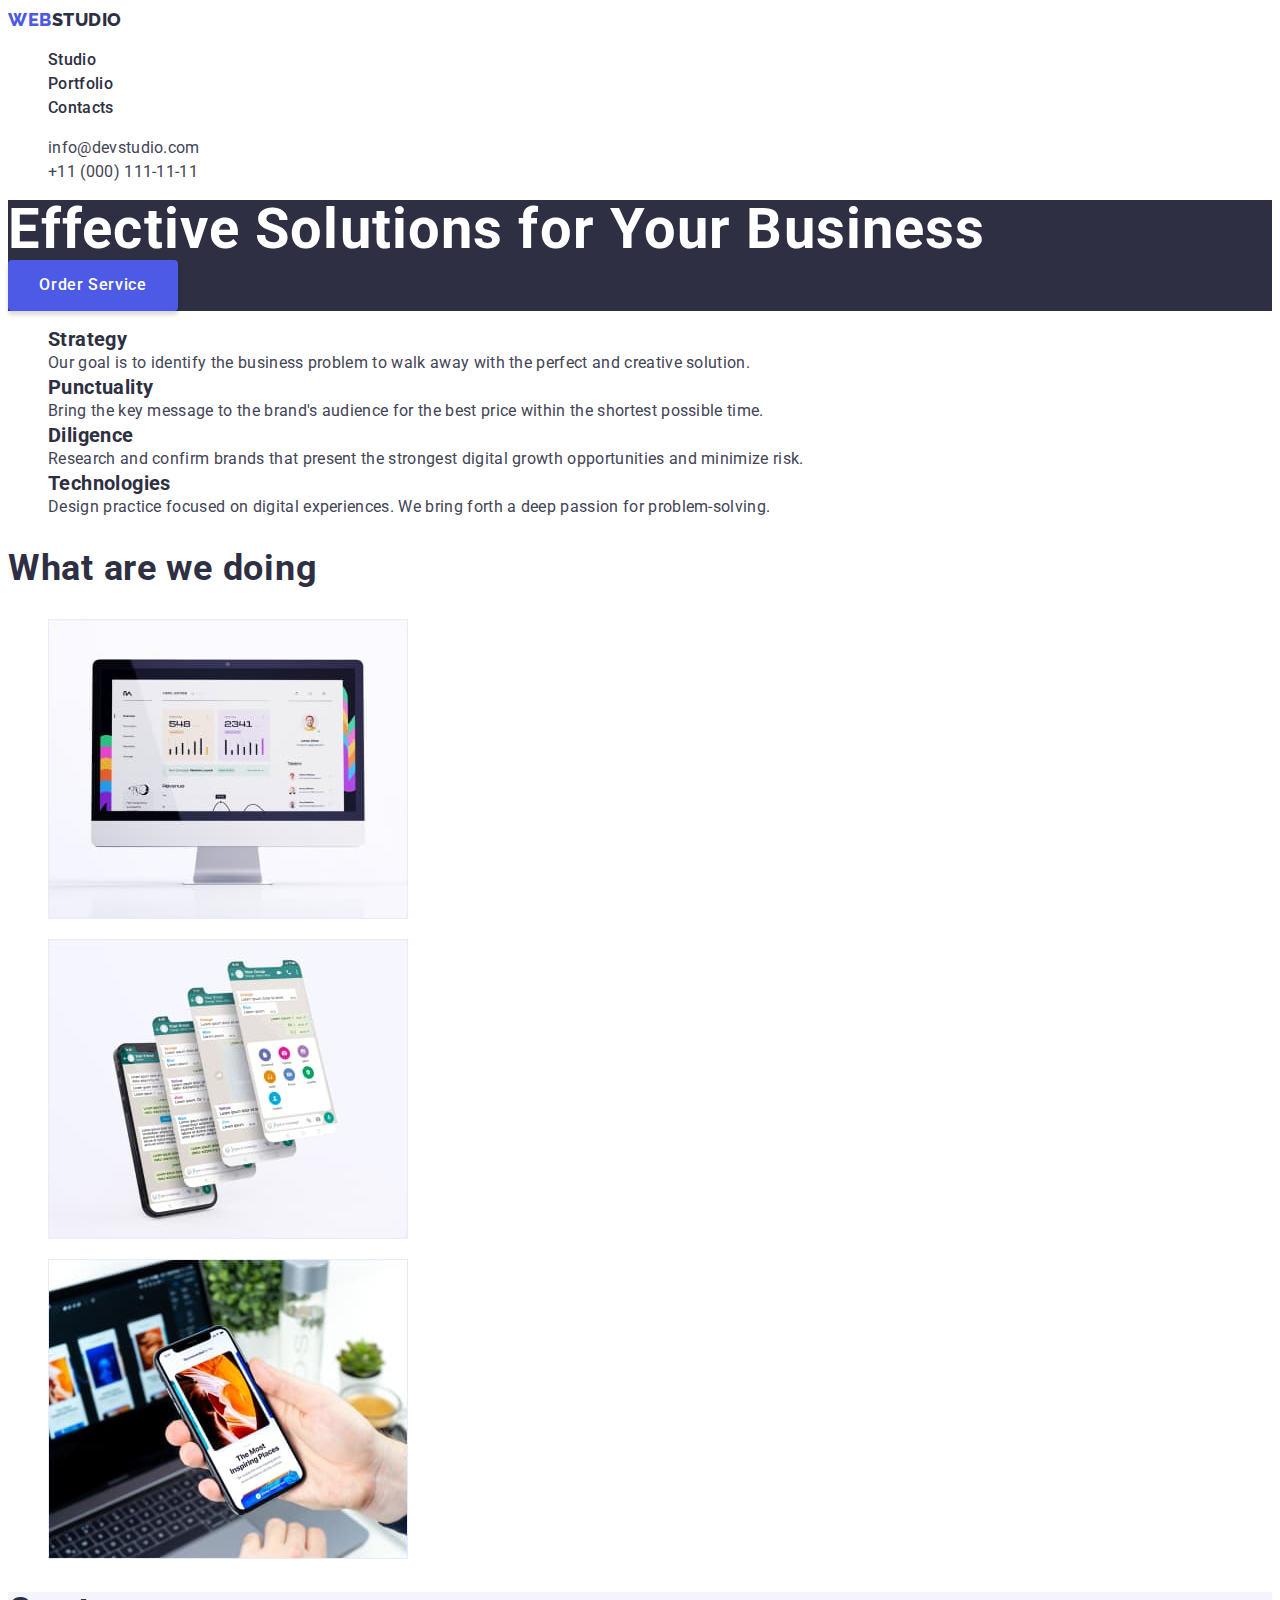
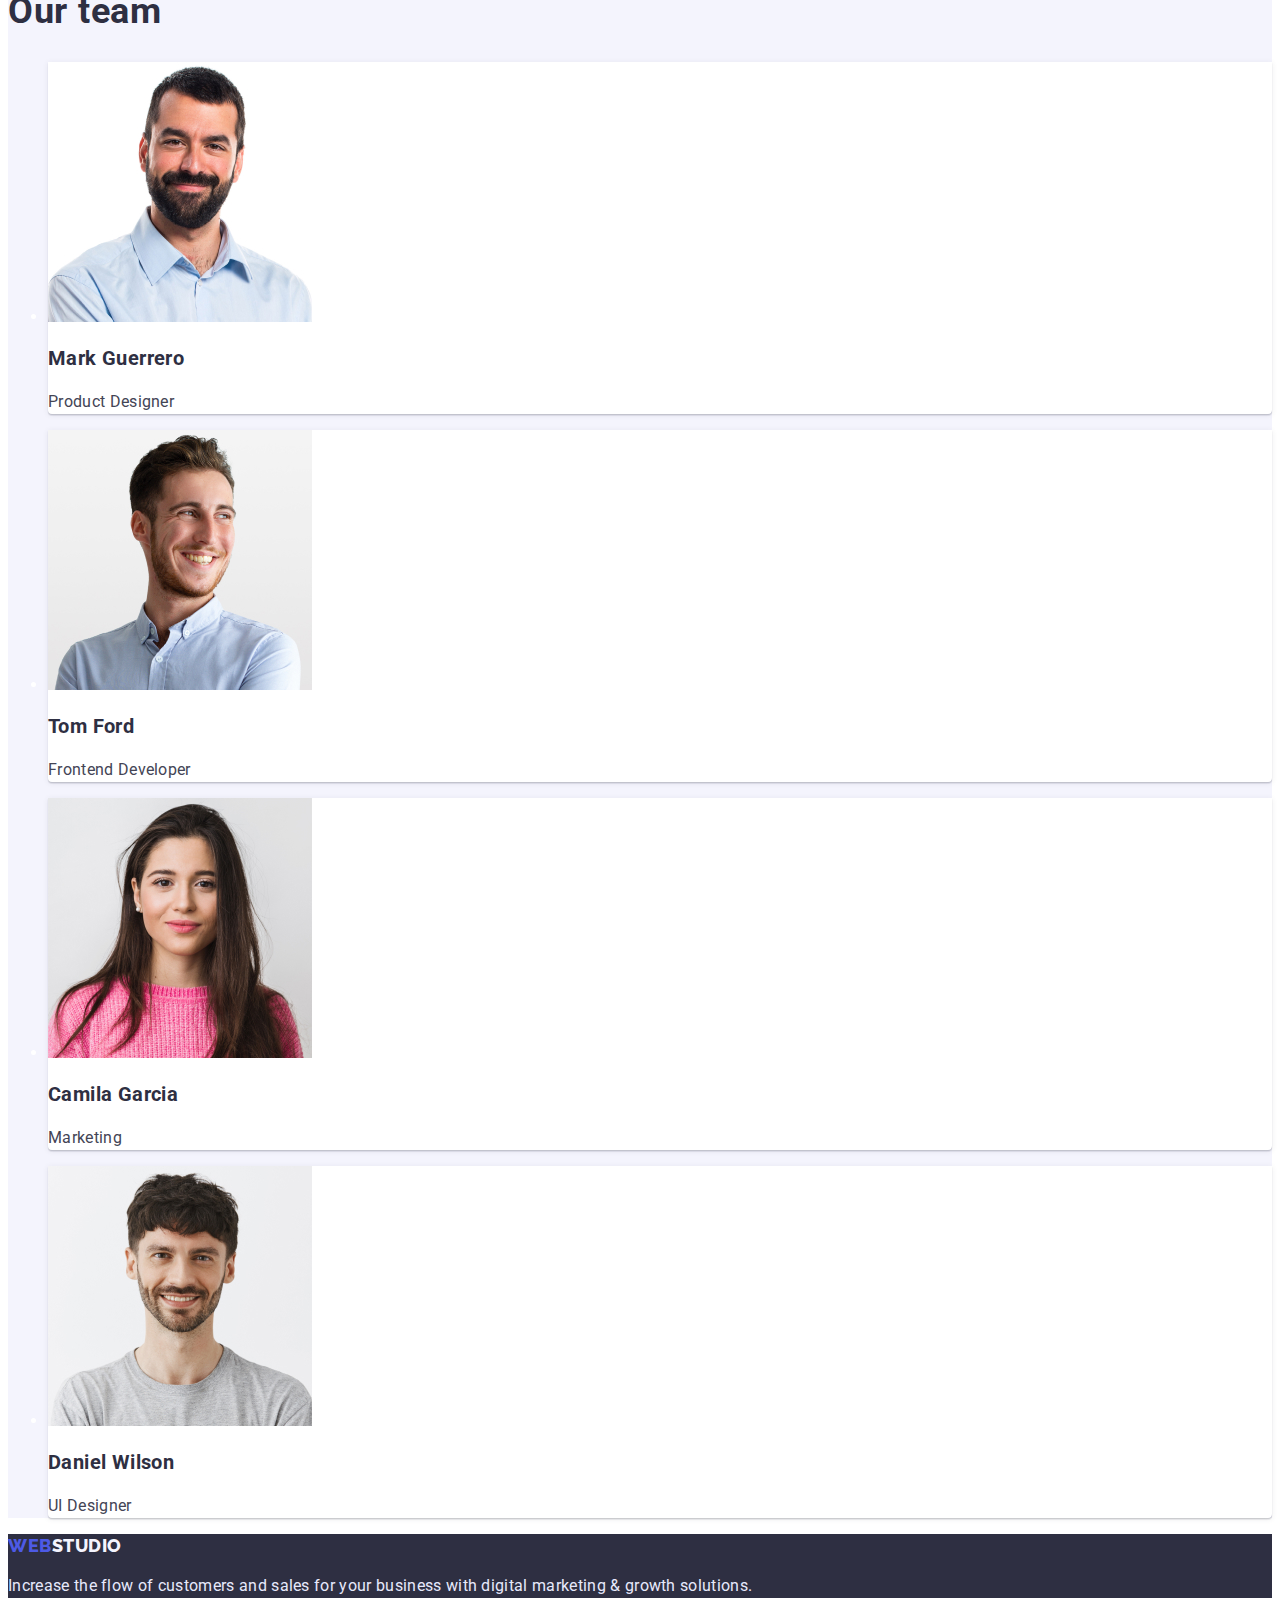
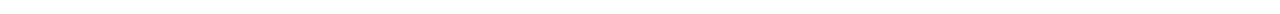
==== commit 4cea4096: "update" ====
--- a/index.html
+++ b/index.html
@@ -13,6 +13,10 @@
         href="https://fonts.googleapis.com/css2?family=Raleway:wght@800&family=Roboto:wght@400;500;700;900&display=swap"
         rel="stylesheet">
 
+    <link rel="stylesheet" href="https://cdnjs.cloudflare.com/ajax/libs/modern-normalize/1.1.0/modern-normalize.min.css"
+        integrity="sha512-wpPYUAdjBVSE4KJnH1VR1HeZfpl1ub8YT/NKx4PuQ5NmX2tKuGu6U/JRp5y+Y8XG2tV+wKQpNHVUX03MfMFn9Q=="
+        crossorigin="anonymous" referrerpolicy="no-referrer" />
+
     <link rel="stylesheet" href="./css/styles.css">
 
 </head>
@@ -24,7 +28,8 @@
 
             <ul class="header-list list">
                 <li><a class="header-link link" href="https://olegkurica.github.io/goit-markup-hw-02/">Studio</a></li>
-                <li><a class="header-link link" href="https://olegkurica.github.io/goit-markup-hw-02/portfolio.html">Portfolio</a></li>
+                <li><a class="header-link link"
+                        href="https://olegkurica.github.io/goit-markup-hw-02/portfolio.html">Portfolio</a></li>
                 <li><a class="header-link link" href="/">Contacts</a></li>
             </ul>
 
@@ -49,7 +54,7 @@
         </section>
 
         <section class="skills">
-            <h2 hidden>skills</h2>
+            <h2 class="visually-hidden">skills</h2>
             <ul>
                 <li class="skill-feature-s">
                     <h3 class="skill-name">Strategy</h3>
--- a/css/styles.css
+++ b/css/styles.css
@@ -16,6 +16,19 @@
     --cornflower-color: #E7E9FC;
 }
 
+.visually-hidden {
+    position: absolute;
+    white-space: nowrap;
+    width: 1px;
+    height: 1px;
+    overflow: hidden;
+    border: 0;
+    padding: 0;
+    clip: rect(0 0 0 0);
+    clip-path: inset(50%);
+    margin: -1px;
+}
+
 /* _______ HEADER SECTION _______ */
 
 .header {
@@ -32,7 +45,6 @@
     font-weight: 800;
     font-size: 18px;
     line-height: 1.33;
-    width: 115px;
     letter-spacing: 0.03em;
     color: var(--main-color);
     text-decoration: none;
@@ -40,12 +52,6 @@
 
 .header-logo>span {
     color: var(--iris-color);
-}
-
-.header-list {
-    width: 261px;
-    height: 24px;
-    margin: 0;
 }
 
 .header-link {
@@ -93,6 +99,7 @@
 }
 
 .hero-btn {
+    font-family: 'Roboto';
     background: var(--iris-color);
     box-shadow: 0px 4px 4px rgba(0, 0, 0, 0.15);
     color: var(--light-color);
@@ -105,18 +112,16 @@
     font-size: 16px;
     line-height: 1.18;
     letter-spacing: 0.04em;
-    color: var(--light-color);
 }
 
 /* _______ SKILL SECTION _______ */
 
-.skill-name { 
+.skill-name {
     font-weight: 700;
     font-size: 20px;
     line-height: 1.2;
     letter-spacing: 0.02em;
     color: var(--main-color);
-    text-decoration: none;
     margin: 0;
 }
 
@@ -227,6 +232,7 @@
 /* _______ FILTER SECTION _______ */
 
 .btn-filter-al {
+    font-family: 'Roboto';
     background: var(--cloud-color);
     border: 1px solid var(--cornflower-color);
     border-radius: 4px;
@@ -234,7 +240,7 @@
     color: var(--iris-color);
     font-weight: 500;
     font-size: 16px;
-    line-height: 24px;
+    line-height: 1.5;
     width: 69px;
     height: 48px;
 }
@@ -248,6 +254,7 @@
 }
 
 .btn-filter-w {
+    font-family: 'Roboto';
     background: var(--cloud-color);
     border: 1px solid var(--cornflower-color);
     border-radius: 4px;
@@ -255,7 +262,7 @@
     color: var(--iris-color);
     font-weight: 500;
     font-size: 16px;
-    line-height: 24px;
+    line-height: 1.5;
     width: 116px;
     height: 48px;
 }
@@ -269,6 +276,7 @@
 }
 
 .btn-filter-ap {
+    font-family: 'Roboto';
     background: var(--cloud-color);
     border: 1px solid var(--cornflower-color);
     border-radius: 4px;
@@ -276,7 +284,7 @@
     color: var(--iris-color);
     font-weight: 500;
     font-size: 16px;
-    line-height: 24px;
+    line-height: 1.5;
     width: 78px;
     height: 48px;
 }
@@ -290,6 +298,7 @@
 }
 
 .btn-filter-d {
+    font-family: 'Roboto';
     background: var(--cloud-color);
     border: 1px solid var(--cornflower-color);
     border-radius: 4px;
@@ -297,7 +306,7 @@
     color: var(--iris-color);
     font-weight: 500;
     font-size: 16px;
-    line-height: 24px;
+    line-height: 1.5;
     width: 101px;
     height: 48px;
 }
@@ -311,6 +320,7 @@
 }
 
 .btn-filter-m {
+    font-family: 'Roboto';
     background: var(--cloud-color);
     border: 1px solid var(--cornflower-color);
     border-radius: 4px;
@@ -318,7 +328,7 @@
     color: var(--iris-color);
     font-weight: 500;
     font-size: 16px;
-    line-height: 24px;
+    line-height: 1.5;
     width: 126px;
     height: 48px;
 }
@@ -335,7 +345,6 @@
 
 .bankapp {
     background: var(--light-color);
-    border: 0.5px solid var(--cloud-color);
     box-shadow: 0px 1px 6px rgba(46, 47, 66, 0.08);
     font-weight: 500;
     font-size: 20px;
@@ -346,7 +355,6 @@
 
 .payment {
     background: var(--light-color);
-    border: 0.5px solid var(--cloud-color);
     box-shadow: 0px 1px 6px rgba(46, 47, 66, 0.08);
     font-weight: 500;
     font-size: 20px;
@@ -357,7 +365,6 @@
 
 .medapp {
     background: var(--light-color);
-    border: 0.5px solid var(--cloud-color);
     box-shadow: 0px 1px 6px rgba(46, 47, 66, 0.08);
     font-weight: 500;
     font-size: 20px;
@@ -368,7 +375,6 @@
 
 .taxiserv {
     background: var(--light-color);
-    border: 0.5px solid var(--cloud-color);
     box-shadow: 0px 1px 6px rgba(46, 47, 66, 0.08);
     font-weight: 500;
     font-size: 20px;
@@ -379,7 +385,6 @@
 
 .screenill {
     background: var(--light-color);
-    border: 0.5px solid var(--cloud-color);
     box-shadow: 0px 1px 6px rgba(46, 47, 66, 0.08);
     font-weight: 500;
     font-size: 20px;
@@ -390,18 +395,16 @@
 
 .onlinecurs {
     background: var(--light-color);
-    border: 0.5px solid var(--cloud-color);
-    box-shadow: 0px 1px 6px rgba(46, 47, 66, 0.08);
-    font-weight: 500;
-    font-size: 20px;
-    line-height: 1.2;
-    letter-spacing: 0.02em;
-    color: var(--submain-color);    
+    box-shadow: 0px 1px 6px rgba(46, 47, 66, 0.08);
+    font-weight: 500;
+    font-size: 20px;
+    line-height: 1.2;
+    letter-spacing: 0.02em;
+    color: var(--submain-color);
 }
 
 .inststories {
     background: var(--light-color);
-    border: 0.5px solid var(--cloud-color);
     box-shadow: 0px 1px 6px rgba(46, 47, 66, 0.08);
     font-weight: 500;
     font-size: 20px;
@@ -412,7 +415,6 @@
 
 .organicf {
     background: var(--light-color);
-    border: 0.5px solid var(--cloud-color);
     box-shadow: 0px 1px 6px rgba(46, 47, 66, 0.08);
     font-weight: 500;
     font-size: 20px;
@@ -423,7 +425,6 @@
 
 .freshcoffee {
     background: var(--light-color);
-    border: 0.5px solid var(--cloud-color);
     box-shadow: 0px 1px 6px rgba(46, 47, 66, 0.08);
     font-weight: 500;
     font-size: 20px;
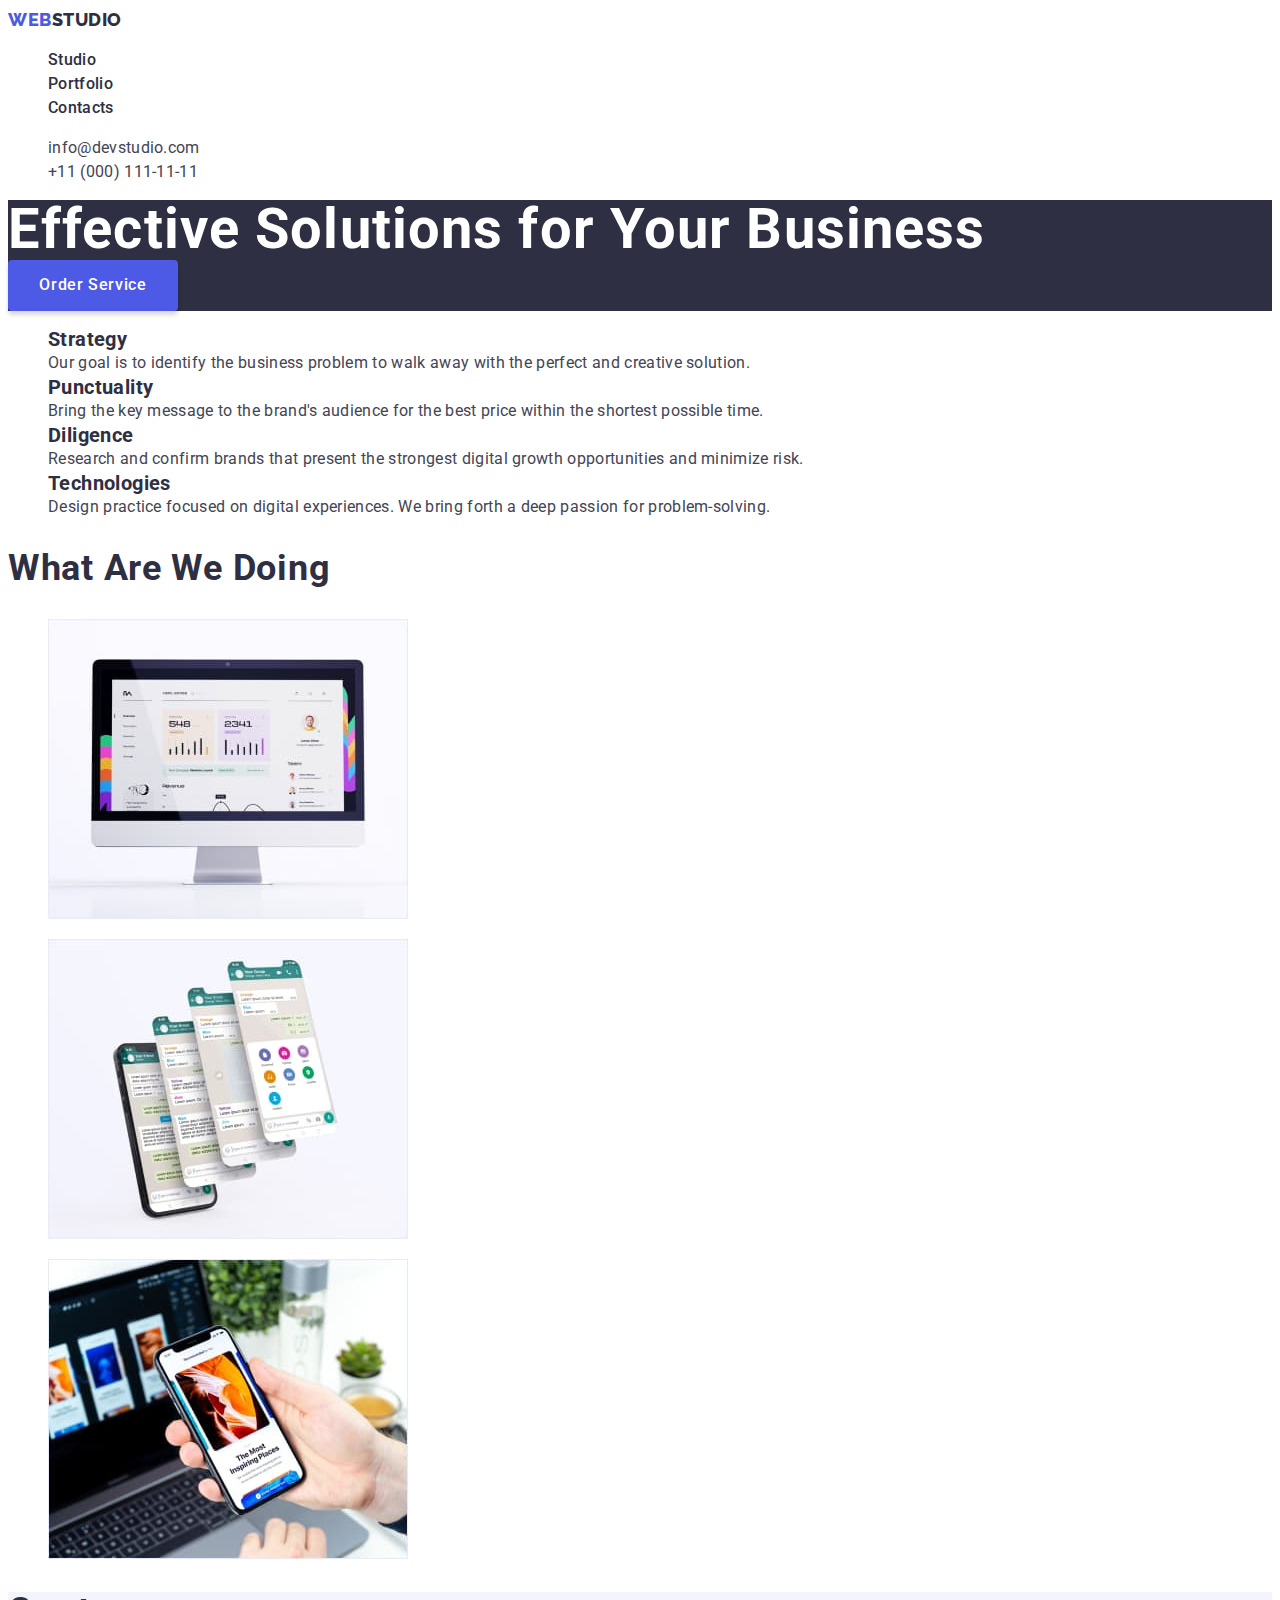
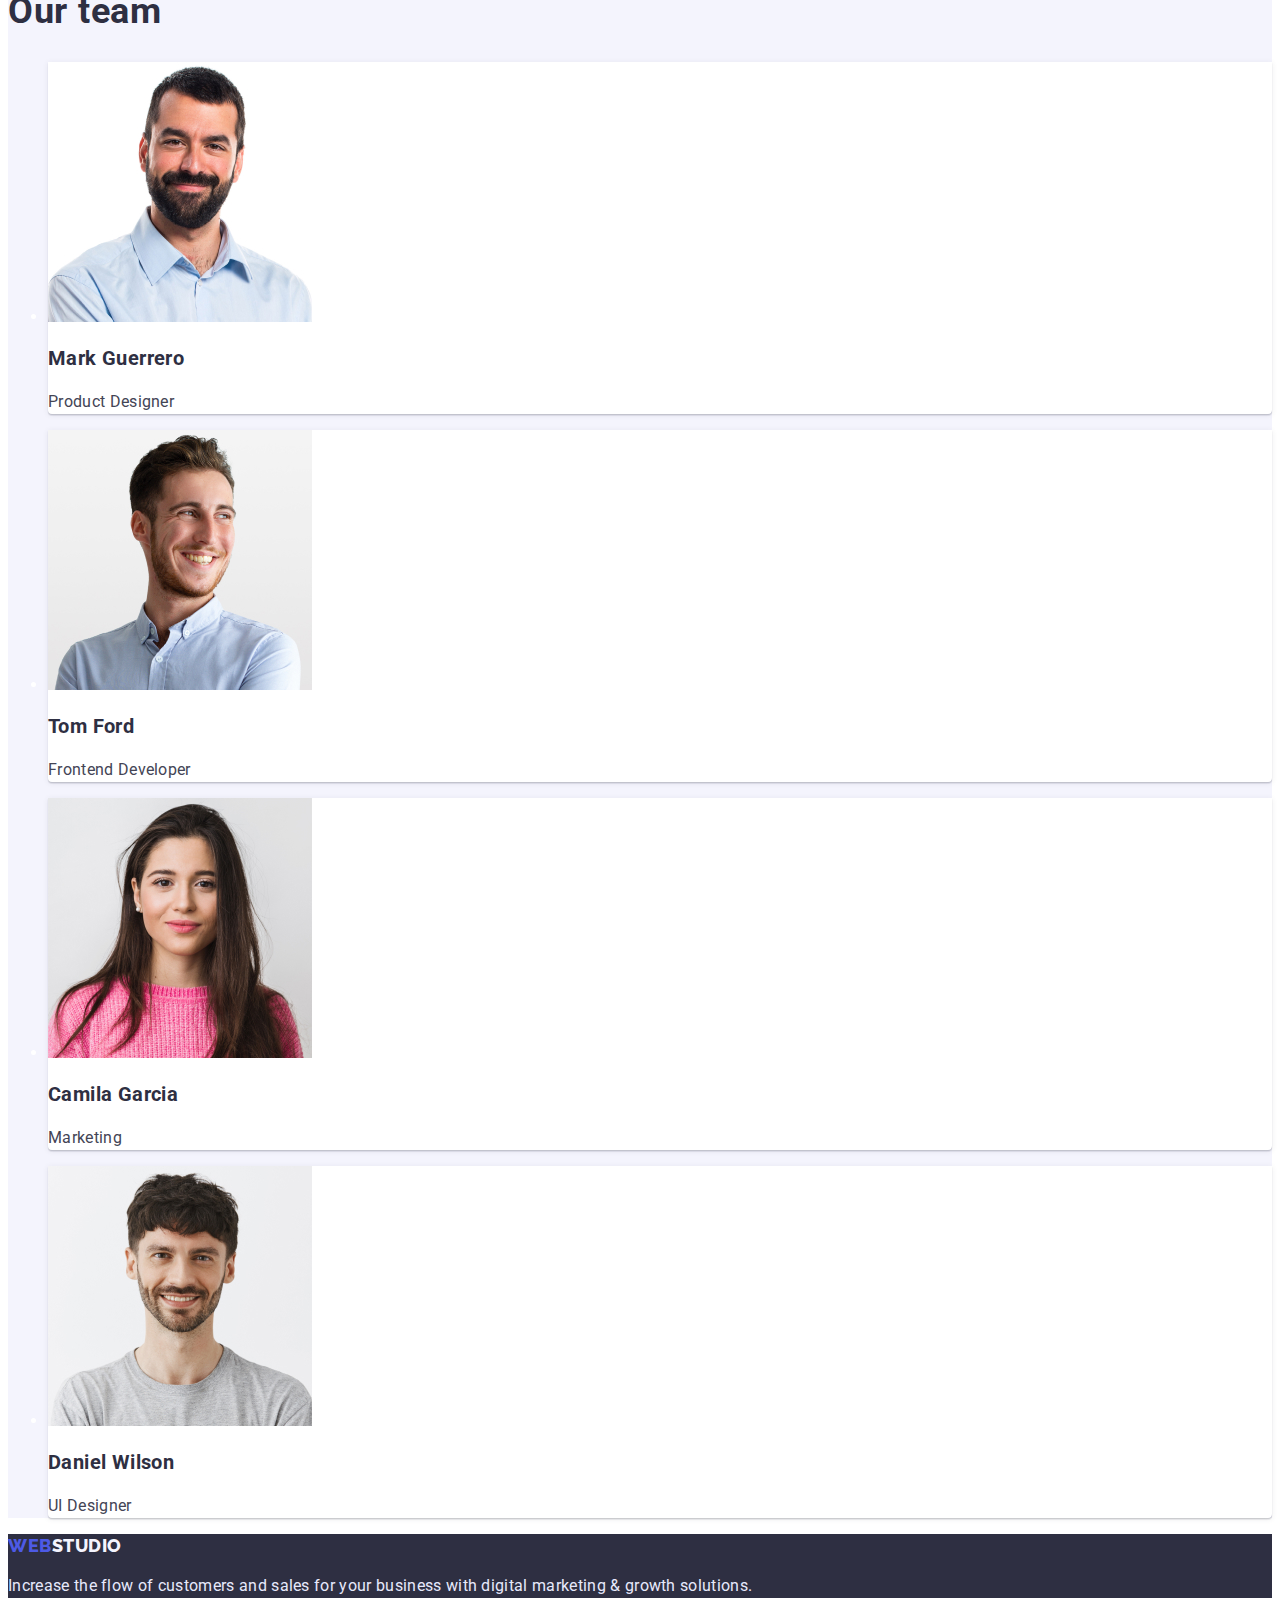
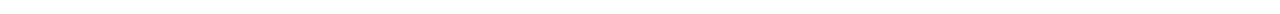
==== commit 88b42e16: "update" ====
--- a/index.html
+++ b/index.html
@@ -80,7 +80,7 @@
         </section>
 
         <section class="gallery list">
-            <h2 class="gallery-title">What are we doing</h2>
+            <h2 class="gallery-title">What Are We Doing</h2>
             <ul>
                 <li class="gallery-item-a">
                     <img width="360" height="300" src="./images/photo-1.jpg" alt="Photo 1">
--- a/css/styles.css
+++ b/css/styles.css
@@ -5,6 +5,10 @@
 
 .link {
     font-family: inherit;
+}
+
+.list {
+    list-style: none;
 }
 
 :root {
@@ -63,8 +67,19 @@
     text-decoration: none;
 }
 
-.list {
-    list-style: none;
+.header-link:hover,
+.header-link:focus {
+    color: var(--iris-color);
+}
+
+.header-mail:hover,
+.header-mail:focus {
+    color: var(--iris-color);
+}
+
+.header-phone:hover,
+.header-phone:focus {
+    color: var(--iris-color);
 }
 
 .header-mail {
@@ -232,7 +247,7 @@
 /* _______ FILTER SECTION _______ */
 
 .btn-filter-al {
-    font-family: 'Roboto';
+    font-family: 'Roboto', sans-serif;
     background: var(--cloud-color);
     border: 1px solid var(--cornflower-color);
     border-radius: 4px;
@@ -254,7 +269,7 @@
 }
 
 .btn-filter-w {
-    font-family: 'Roboto';
+    font-family: 'Roboto', sans-serif;
     background: var(--cloud-color);
     border: 1px solid var(--cornflower-color);
     border-radius: 4px;
@@ -276,7 +291,7 @@
 }
 
 .btn-filter-ap {
-    font-family: 'Roboto';
+    font-family: 'Roboto', sans-serif;
     background: var(--cloud-color);
     border: 1px solid var(--cornflower-color);
     border-radius: 4px;
@@ -298,7 +313,7 @@
 }
 
 .btn-filter-d {
-    font-family: 'Roboto';
+    font-family: 'Roboto', sans-serif;
     background: var(--cloud-color);
     border: 1px solid var(--cornflower-color);
     border-radius: 4px;
@@ -320,7 +335,7 @@
 }
 
 .btn-filter-m {
-    font-family: 'Roboto';
+    font-family: 'Roboto', sans-serif;
     background: var(--cloud-color);
     border: 1px solid var(--cornflower-color);
     border-radius: 4px;
@@ -343,92 +358,26 @@
 
 /* _______ MARKETING SECTION _______ */
 
-.bankapp {
-    background: var(--light-color);
+.card {
     box-shadow: 0px 1px 6px rgba(46, 47, 66, 0.08);
+}
+
+.marketing-link {
+    text-decoration: none;
+    color: var(--main-color);
+}
+
+.marketing-name {
     font-weight: 500;
     font-size: 20px;
     line-height: 1.2;
     letter-spacing: 0.02em;
-    color: var(--submain-color);
-}
-
-.payment {
-    background: var(--light-color);
-    box-shadow: 0px 1px 6px rgba(46, 47, 66, 0.08);
-    font-weight: 500;
-    font-size: 20px;
-    line-height: 1.2;
-    letter-spacing: 0.02em;
-    color: var(--submain-color);
-}
-
-.medapp {
-    background: var(--light-color);
-    box-shadow: 0px 1px 6px rgba(46, 47, 66, 0.08);
-    font-weight: 500;
-    font-size: 20px;
-    line-height: 1.2;
-    letter-spacing: 0.02em;
-    color: var(--submain-color);
-}
-
-.taxiserv {
-    background: var(--light-color);
-    box-shadow: 0px 1px 6px rgba(46, 47, 66, 0.08);
-    font-weight: 500;
-    font-size: 20px;
-    line-height: 1.2;
-    letter-spacing: 0.02em;
-    color: var(--submain-color);
-}
-
-.screenill {
-    background: var(--light-color);
-    box-shadow: 0px 1px 6px rgba(46, 47, 66, 0.08);
-    font-weight: 500;
-    font-size: 20px;
-    line-height: 1.2;
-    letter-spacing: 0.02em;
-    color: var(--submain-color);
-}
-
-.onlinecurs {
-    background: var(--light-color);
-    box-shadow: 0px 1px 6px rgba(46, 47, 66, 0.08);
-    font-weight: 500;
-    font-size: 20px;
-    line-height: 1.2;
-    letter-spacing: 0.02em;
-    color: var(--submain-color);
-}
-
-.inststories {
-    background: var(--light-color);
-    box-shadow: 0px 1px 6px rgba(46, 47, 66, 0.08);
-    font-weight: 500;
-    font-size: 20px;
-    line-height: 1.2;
-    letter-spacing: 0.02em;
-    color: var(--submain-color);
-}
-
-.organicf {
-    background: var(--light-color);
-    box-shadow: 0px 1px 6px rgba(46, 47, 66, 0.08);
-    font-weight: 500;
-    font-size: 20px;
-    line-height: 1.2;
-    letter-spacing: 0.02em;
-    color: var(--submain-color);
-}
-
-.freshcoffee {
-    background: var(--light-color);
-    box-shadow: 0px 1px 6px rgba(46, 47, 66, 0.08);
-    font-weight: 500;
-    font-size: 20px;
-    line-height: 1.2;
+    color: var(--main-color);
+}
+
+.marketing-text {
+    font-size: 16px;
+    line-height: 1.5;
     letter-spacing: 0.02em;
     color: var(--submain-color);
 }